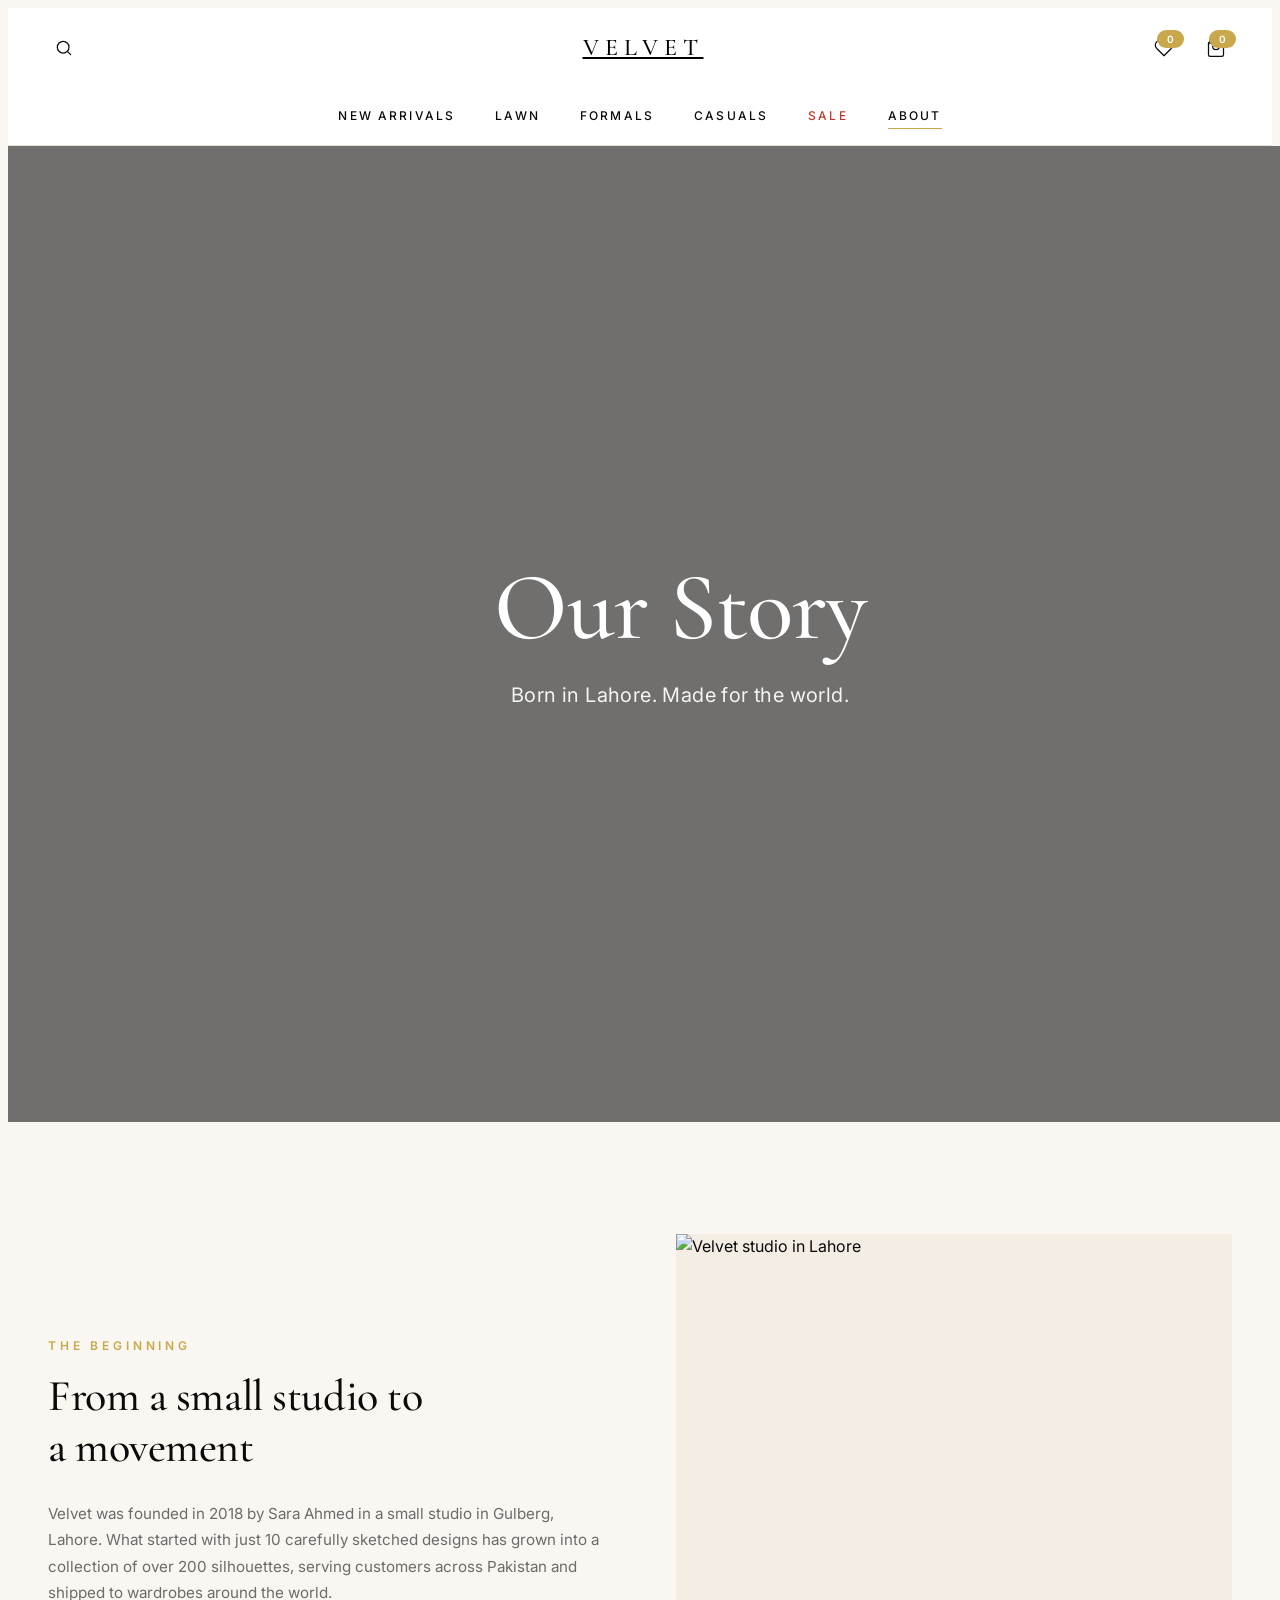
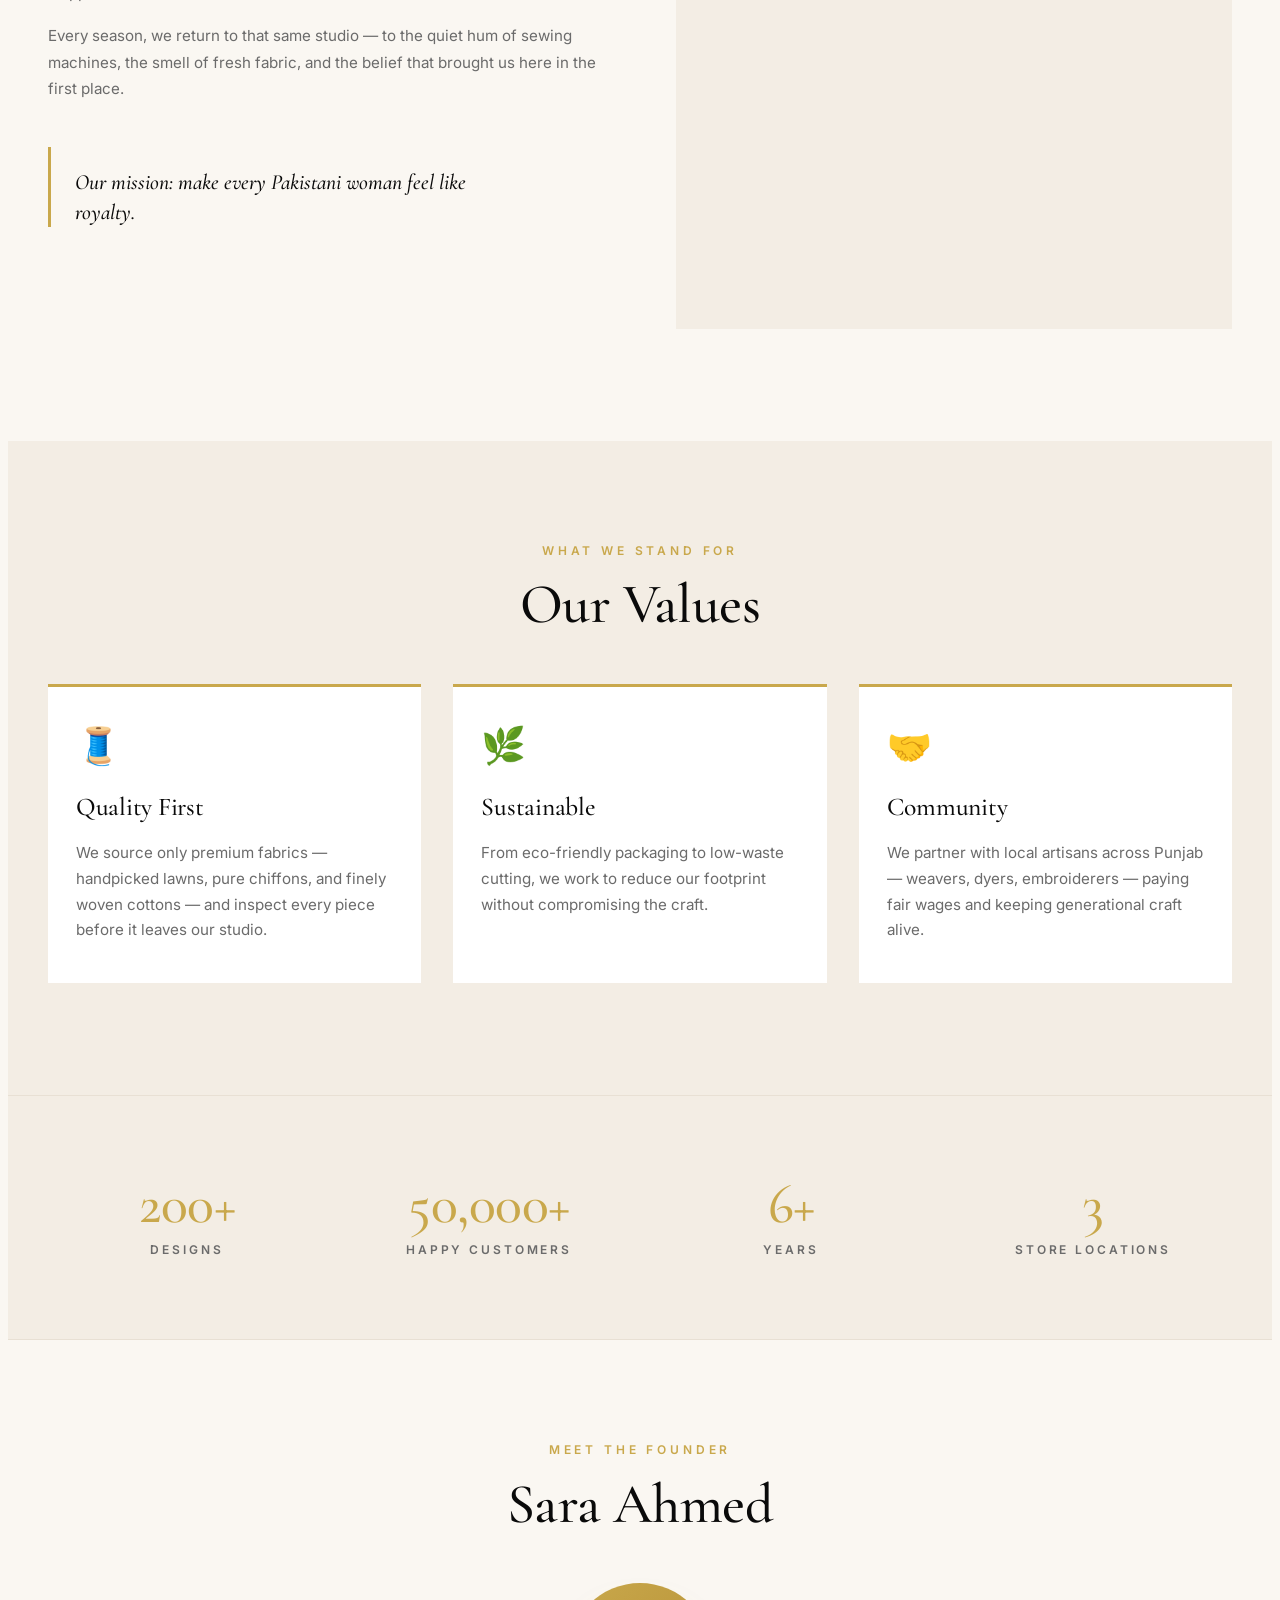
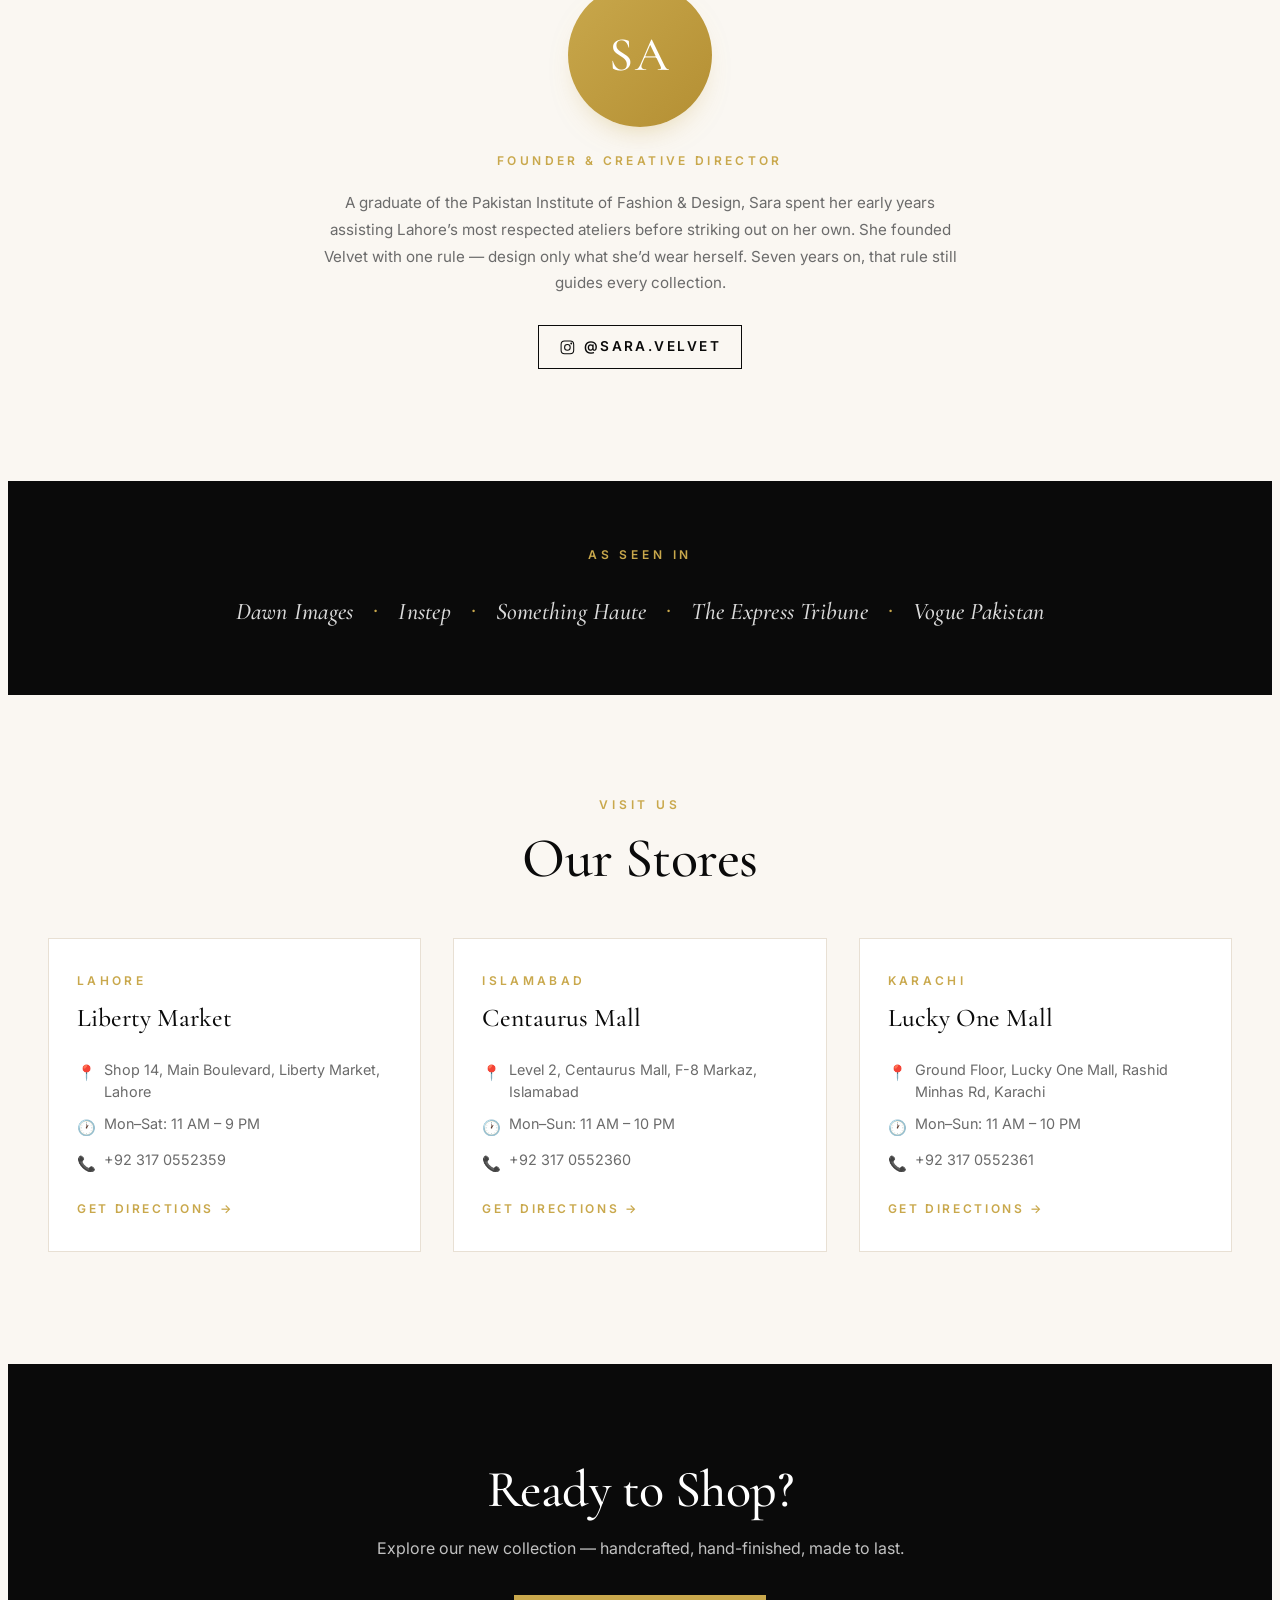
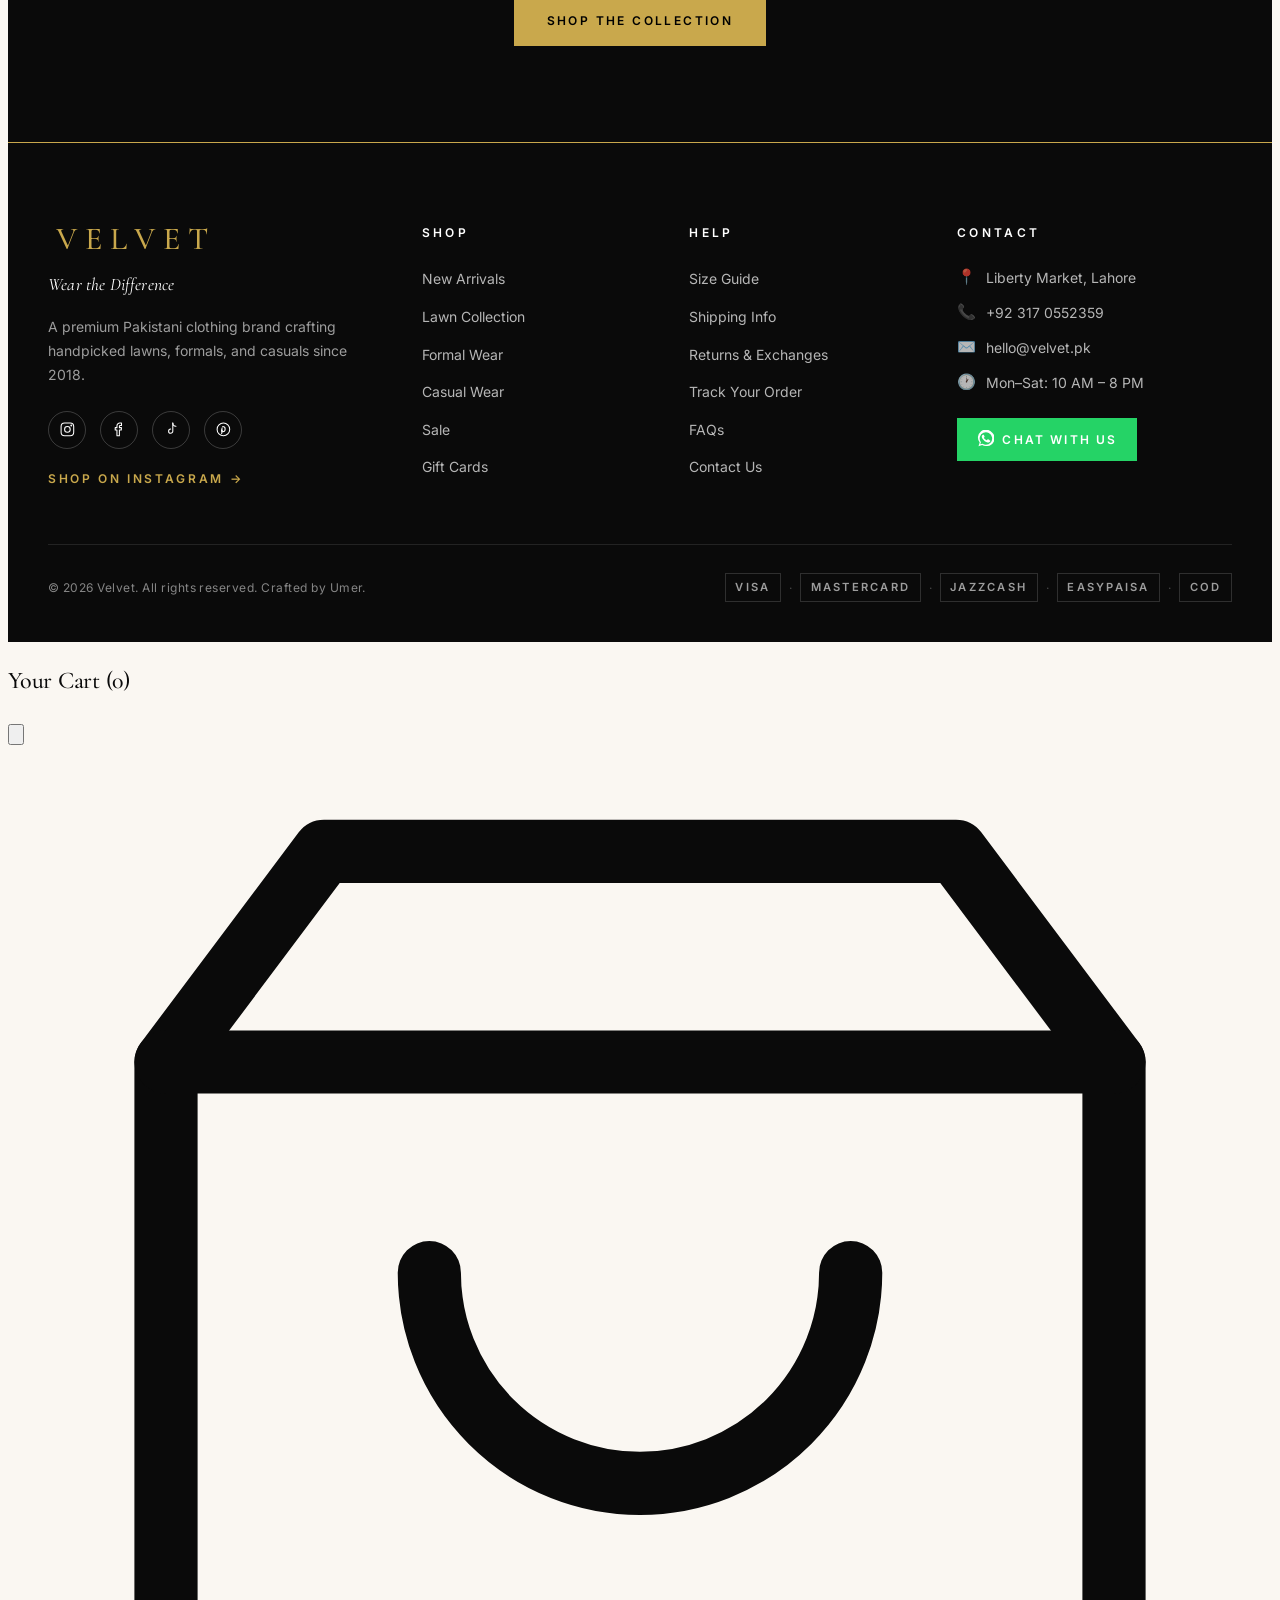
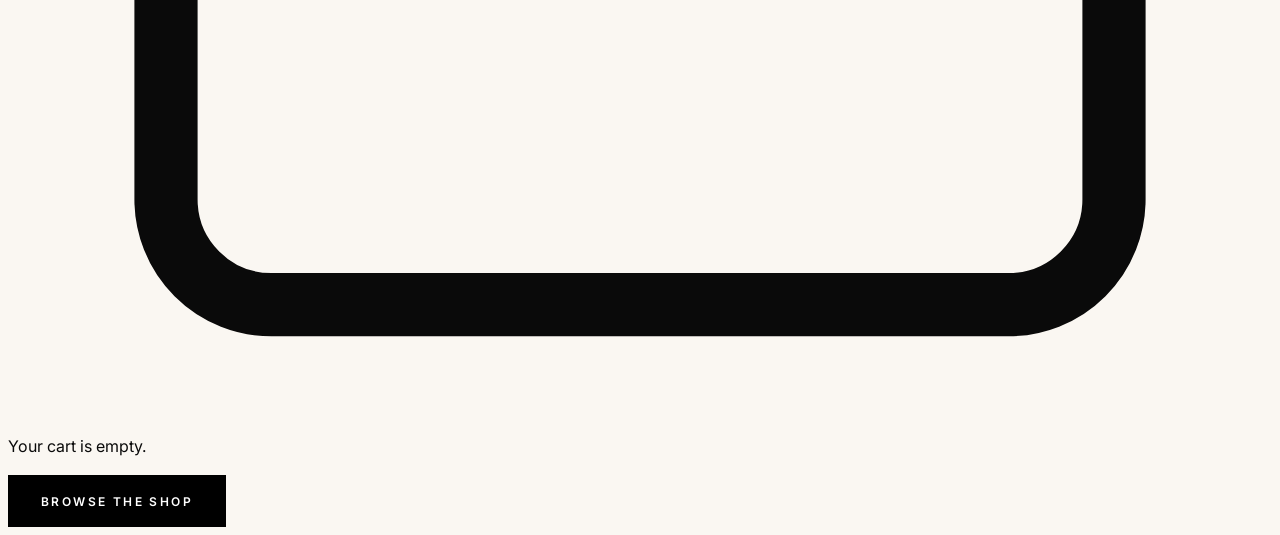
==== about.html @ dfe19021 "initial: Velvet clothing brand e-commerce demo" ====
<!DOCTYPE html>
<html lang="en">
<head>
  <meta charset="UTF-8" />
  <meta name="viewport" content="width=device-width, initial-scale=1.0" />

  <title>About | Velvet</title>
  <meta name="description" content="The story behind Velvet — handcrafted luxury Pakistani clothing made with intention." />

  <link rel="canonical" href="https://velvet-demo.vercel.app/about.html" />

  <meta property="og:type" content="website" />
  <meta property="og:title" content="About | Velvet" />
  <meta property="og:description" content="The story behind Velvet — handcrafted luxury Pakistani clothing made with intention. Founded in Lahore, 2018." />
  <meta property="og:url" content="https://velvet-demo.vercel.app/about.html" />
  <meta property="og:image" content="https://images.unsplash.com/photo-1558769132-cb1aea458c5e?auto=format&fit=crop&w=1200&q=80" />

  <meta name="twitter:card" content="summary_large_image" />
  <meta name="twitter:title" content="About | Velvet" />
  <meta name="twitter:description" content="The story behind Velvet — handcrafted luxury Pakistani clothing." />
  <meta name="twitter:image" content="https://images.unsplash.com/photo-1558769132-cb1aea458c5e?auto=format&fit=crop&w=1200&q=80" />

  <script src="https://cdn.tailwindcss.com"></script>

  <link rel="preconnect" href="https://fonts.googleapis.com" />
  <link rel="preconnect" href="https://fonts.gstatic.com" crossorigin />
  <link href="https://fonts.googleapis.com/css2?family=Cormorant+Garamond:wght@400;500;600;700&family=Inter:wght@400;500;600&display=swap" rel="stylesheet" />

  <link rel="stylesheet" href="styles.css" />
</head>
<body>

  <header class="velvet-header">
    <div class="velvet-header__top">
      <div class="velvet-header__left">
        <button type="button" class="velvet-icon-btn" aria-label="Search">
          <svg xmlns="http://www.w3.org/2000/svg" viewBox="0 0 24 24" fill="none" stroke="currentColor" stroke-width="1.5" stroke-linecap="round" stroke-linejoin="round"><circle cx="11" cy="11" r="7"></circle><line x1="20" y1="20" x2="16.65" y2="16.65"></line></svg>
        </button>
      </div>

      <a href="index.html" class="velvet-logo" aria-label="Velvet — Home">VELVET</a>

      <div class="velvet-header__right">
        <button type="button" class="velvet-icon-btn" aria-label="Wishlist">
          <svg xmlns="http://www.w3.org/2000/svg" viewBox="0 0 24 24" fill="none" stroke="currentColor" stroke-width="1.5" stroke-linecap="round" stroke-linejoin="round"><path d="M20.84 4.61a5.5 5.5 0 0 0-7.78 0L12 5.67l-1.06-1.06a5.5 5.5 0 0 0-7.78 7.78l1.06 1.06L12 21.23l7.78-7.78 1.06-1.06a5.5 5.5 0 0 0 0-7.78z"></path></svg>
        </button>
        <button type="button" class="velvet-icon-btn" aria-label="Cart">
          <svg xmlns="http://www.w3.org/2000/svg" viewBox="0 0 24 24" fill="none" stroke="currentColor" stroke-width="1.5" stroke-linecap="round" stroke-linejoin="round"><path d="M6 2 3 6v14a2 2 0 0 0 2 2h14a2 2 0 0 0 2-2V6l-3-4z"></path><line x1="3" y1="6" x2="21" y2="6"></line><path d="M16 10a4 4 0 0 1-8 0"></path></svg>
          <span class="velvet-cart-badge" data-cart-count>0</span>
        </button>
        <button type="button" class="velvet-icon-btn velvet-hamburger" aria-label="Open menu" aria-expanded="false" data-menu-open>
          <svg xmlns="http://www.w3.org/2000/svg" viewBox="0 0 24 24" fill="none" stroke="currentColor" stroke-width="1.5" stroke-linecap="round" stroke-linejoin="round"><line x1="3" y1="7" x2="21" y2="7"></line><line x1="3" y1="17" x2="21" y2="17"></line></svg>
        </button>
      </div>
    </div>

    <nav class="velvet-nav" aria-label="Primary">
      <a href="shop.html" class="velvet-nav__link">New Arrivals</a>
      <a href="shop.html" class="velvet-nav__link">Lawn</a>
      <a href="shop.html" class="velvet-nav__link">Formals</a>
      <a href="shop.html" class="velvet-nav__link">Casuals</a>
      <a href="shop.html" class="velvet-nav__link velvet-nav__link--sale">Sale</a>
      <a href="about.html" class="velvet-nav__link is-active">About</a>
    </nav>

    <div class="velvet-mobile-menu" data-mobile-menu aria-hidden="true">
      <div class="velvet-mobile-menu__header">
        <span class="velvet-logo">VELVET</span>
        <button type="button" class="velvet-mobile-menu__close" aria-label="Close menu" data-menu-close>
          <svg xmlns="http://www.w3.org/2000/svg" viewBox="0 0 24 24" fill="none" stroke="currentColor" stroke-width="1.5" stroke-linecap="round" stroke-linejoin="round"><line x1="6" y1="6" x2="18" y2="18"></line><line x1="18" y1="6" x2="6" y2="18"></line></svg>
        </button>
      </div>
      <ul class="velvet-mobile-menu__list">
        <li><a href="shop.html" class="velvet-mobile-menu__link">New Arrivals</a></li>
        <li><a href="shop.html" class="velvet-mobile-menu__link">Lawn</a></li>
        <li><a href="shop.html" class="velvet-mobile-menu__link">Formals</a></li>
        <li><a href="shop.html" class="velvet-mobile-menu__link">Casuals</a></li>
        <li><a href="shop.html" class="velvet-mobile-menu__link velvet-mobile-menu__link--sale">Sale</a></li>
        <li><a href="about.html" class="velvet-mobile-menu__link is-active">About</a></li>
      </ul>
    </div>
  </header>

  <main>

    <section id="about-hero" class="velvet-about-hero">
      <div class="velvet-about-hero__overlay"></div>
      <div class="velvet-about-hero__content">
        <h1 class="velvet-about-hero__heading">Our Story</h1>
        <p class="velvet-about-hero__subtext">Born in Lahore. Made for the world.</p>
      </div>
    </section>

    <section id="about-beginning" class="velvet-about-beginning">
      <div class="velvet-about-beginning__inner">
        <div class="velvet-about-beginning__text">
          <span class="velvet-section__label">The Beginning</span>
          <h2 class="velvet-about-beginning__heading">From a small studio to a movement</h2>
          <p class="velvet-about-beginning__paragraph">
            Velvet was founded in 2018 by Sara Ahmed in a small studio in Gulberg, Lahore. What started with just 10 carefully sketched designs has grown into a collection of over 200 silhouettes, serving customers across Pakistan and shipped to wardrobes around the world.
          </p>
          <p class="velvet-about-beginning__paragraph">
            Every season, we return to that same studio — to the quiet hum of sewing machines, the smell of fresh fabric, and the belief that brought us here in the first place.
          </p>
          <blockquote class="velvet-about-beginning__quote">
            <span class="velvet-about-beginning__quote-mark" aria-hidden="true">&ldquo;</span>
            Our mission: make every Pakistani woman feel like royalty.
          </blockquote>
        </div>
        <div class="velvet-about-beginning__image-wrap">
          <img src="https://images.unsplash.com/photo-1558769132-cb1aea458c5e?auto=format&fit=crop&w=900&q=80" alt="Velvet studio in Lahore" class="velvet-about-beginning__image" loading="lazy" />
        </div>
      </div>
    </section>

    <section id="about-values" class="velvet-about-values">
      <div class="velvet-section__head">
        <span class="velvet-section__label">What We Stand For</span>
        <h2 class="velvet-section__heading">Our Values</h2>
      </div>

      <div class="velvet-about-values__grid">
        <article class="velvet-value-card">
          <span class="velvet-value-card__icon" aria-hidden="true">🧵</span>
          <h3 class="velvet-value-card__title">Quality First</h3>
          <p class="velvet-value-card__text">
            We source only premium fabrics — handpicked lawns, pure chiffons, and finely woven cottons — and inspect every piece before it leaves our studio.
          </p>
        </article>

        <article class="velvet-value-card">
          <span class="velvet-value-card__icon" aria-hidden="true">🌿</span>
          <h3 class="velvet-value-card__title">Sustainable</h3>
          <p class="velvet-value-card__text">
            From eco-friendly packaging to low-waste cutting, we work to reduce our footprint without compromising the craft.
          </p>
        </article>

        <article class="velvet-value-card">
          <span class="velvet-value-card__icon" aria-hidden="true">🤝</span>
          <h3 class="velvet-value-card__title">Community</h3>
          <p class="velvet-value-card__text">
            We partner with local artisans across Punjab — weavers, dyers, embroiderers — paying fair wages and keeping generational craft alive.
          </p>
        </article>
      </div>
    </section>

    <section id="about-numbers" class="velvet-about-numbers">
      <div class="velvet-about-numbers__inner">
        <div class="velvet-stat">
          <span class="velvet-stat__value">200+</span>
          <span class="velvet-stat__label">Designs</span>
        </div>
        <div class="velvet-stat">
          <span class="velvet-stat__value">50,000+</span>
          <span class="velvet-stat__label">Happy Customers</span>
        </div>
        <div class="velvet-stat">
          <span class="velvet-stat__value">6+</span>
          <span class="velvet-stat__label">Years</span>
        </div>
        <div class="velvet-stat">
          <span class="velvet-stat__value">3</span>
          <span class="velvet-stat__label">Store Locations</span>
        </div>
      </div>
    </section>

    <section id="about-founder" class="velvet-about-founder">
      <div class="velvet-section__head">
        <span class="velvet-section__label">Meet the Founder</span>
        <h2 class="velvet-section__heading">Sara Ahmed</h2>
      </div>

      <div class="velvet-founder">
        <div class="velvet-founder__avatar" aria-hidden="true">
          <span class="velvet-founder__initials">SA</span>
        </div>
        <p class="velvet-founder__role">Founder &amp; Creative Director</p>
        <p class="velvet-founder__bio">
          A graduate of the Pakistan Institute of Fashion &amp; Design, Sara spent her early years assisting Lahore&rsquo;s most respected ateliers before striking out on her own. She founded Velvet with one rule — design only what she&rsquo;d wear herself. Seven years on, that rule still guides every collection.
        </p>
        <a href="https://instagram.com/sara.velvet" target="_blank" rel="noopener noreferrer" class="velvet-founder__handle">
          <svg xmlns="http://www.w3.org/2000/svg" viewBox="0 0 24 24" fill="none" stroke="currentColor" stroke-width="1.5" stroke-linecap="round" stroke-linejoin="round" aria-hidden="true"><rect x="3" y="3" width="18" height="18" rx="5"></rect><circle cx="12" cy="12" r="4"></circle><circle cx="17.5" cy="6.5" r="0.6" fill="currentColor"></circle></svg>
          @sara.velvet
        </a>
      </div>
    </section>

    <section id="about-press" class="velvet-about-press">
      <div class="velvet-about-press__inner">
        <p class="velvet-about-press__label">As Seen In</p>
        <ul class="velvet-about-press__list">
          <li class="velvet-about-press__item">Dawn Images</li>
          <li class="velvet-about-press__sep" aria-hidden="true">·</li>
          <li class="velvet-about-press__item">Instep</li>
          <li class="velvet-about-press__sep" aria-hidden="true">·</li>
          <li class="velvet-about-press__item">Something Haute</li>
          <li class="velvet-about-press__sep" aria-hidden="true">·</li>
          <li class="velvet-about-press__item">The Express Tribune</li>
          <li class="velvet-about-press__sep" aria-hidden="true">·</li>
          <li class="velvet-about-press__item">Vogue Pakistan</li>
        </ul>
      </div>
    </section>

    <section id="about-stores" class="velvet-about-stores">
      <div class="velvet-section__head">
        <span class="velvet-section__label">Visit Us</span>
        <h2 class="velvet-section__heading">Our Stores</h2>
      </div>

      <div class="velvet-about-stores__grid">
        <article class="velvet-store-card">
          <h3 class="velvet-store-card__city">Lahore</h3>
          <p class="velvet-store-card__name">Liberty Market</p>
          <ul class="velvet-store-card__details">
            <li><span class="velvet-store-card__icon" aria-hidden="true">📍</span> Shop 14, Main Boulevard, Liberty Market, Lahore</li>
            <li><span class="velvet-store-card__icon" aria-hidden="true">🕐</span> Mon–Sat: 11 AM – 9 PM</li>
            <li><span class="velvet-store-card__icon" aria-hidden="true">📞</span> +92 317 0552359</li>
          </ul>
          <a href="https://maps.google.com/?q=Liberty+Market+Lahore" target="_blank" rel="noopener noreferrer" class="velvet-store-card__map">Get Directions &rarr;</a>
        </article>

        <article class="velvet-store-card">
          <h3 class="velvet-store-card__city">Islamabad</h3>
          <p class="velvet-store-card__name">Centaurus Mall</p>
          <ul class="velvet-store-card__details">
            <li><span class="velvet-store-card__icon" aria-hidden="true">📍</span> Level 2, Centaurus Mall, F-8 Markaz, Islamabad</li>
            <li><span class="velvet-store-card__icon" aria-hidden="true">🕐</span> Mon–Sun: 11 AM – 10 PM</li>
            <li><span class="velvet-store-card__icon" aria-hidden="true">📞</span> +92 317 0552360</li>
          </ul>
          <a href="https://maps.google.com/?q=Centaurus+Mall+Islamabad" target="_blank" rel="noopener noreferrer" class="velvet-store-card__map">Get Directions &rarr;</a>
        </article>

        <article class="velvet-store-card">
          <h3 class="velvet-store-card__city">Karachi</h3>
          <p class="velvet-store-card__name">Lucky One Mall</p>
          <ul class="velvet-store-card__details">
            <li><span class="velvet-store-card__icon" aria-hidden="true">📍</span> Ground Floor, Lucky One Mall, Rashid Minhas Rd, Karachi</li>
            <li><span class="velvet-store-card__icon" aria-hidden="true">🕐</span> Mon–Sun: 11 AM – 10 PM</li>
            <li><span class="velvet-store-card__icon" aria-hidden="true">📞</span> +92 317 0552361</li>
          </ul>
          <a href="https://maps.google.com/?q=Lucky+One+Mall+Karachi" target="_blank" rel="noopener noreferrer" class="velvet-store-card__map">Get Directions &rarr;</a>
        </article>
      </div>
    </section>

    <section id="about-cta" class="velvet-about-cta">
      <div class="velvet-about-cta__inner">
        <h2 class="velvet-about-cta__heading">Ready to Shop?</h2>
        <p class="velvet-about-cta__text">Explore our new collection — handcrafted, hand-finished, made to last.</p>
        <a href="shop.html" class="velvet-btn velvet-btn--gold">Shop the Collection</a>
      </div>
    </section>

  </main>

  <footer class="velvet-footer">
    <div class="velvet-footer__inner">
      <div class="velvet-footer__grid">
        <div class="velvet-footer__col velvet-footer__col--brand">
          <a href="index.html" class="velvet-footer__logo" aria-label="Velvet — Home">VELVET</a>
          <p class="velvet-footer__tagline">Wear the Difference</p>
          <p class="velvet-footer__about">
            A premium Pakistani clothing brand crafting handpicked lawns, formals, and casuals since 2018.
          </p>

          <ul class="velvet-footer__social" aria-label="Social links">
            <li>
              <a href="https://instagram.com" target="_blank" rel="noopener noreferrer" aria-label="Instagram" class="velvet-footer__social-link">
                <svg xmlns="http://www.w3.org/2000/svg" viewBox="0 0 24 24" fill="none" stroke="currentColor" stroke-width="1.5" stroke-linecap="round" stroke-linejoin="round"><rect x="3" y="3" width="18" height="18" rx="5"></rect><circle cx="12" cy="12" r="4"></circle><circle cx="17.5" cy="6.5" r="0.6" fill="currentColor"></circle></svg>
              </a>
            </li>
            <li>
              <a href="https://facebook.com" target="_blank" rel="noopener noreferrer" aria-label="Facebook" class="velvet-footer__social-link">
                <svg xmlns="http://www.w3.org/2000/svg" viewBox="0 0 24 24" fill="none" stroke="currentColor" stroke-width="1.5" stroke-linecap="round" stroke-linejoin="round"><path d="M15 3h-2.5A4 4 0 0 0 8.5 7v2.5H6V13h2.5v8H12v-8h2.7L15 9.5h-3V7.5a1 1 0 0 1 1-1H15z"></path></svg>
              </a>
            </li>
            <li>
              <a href="https://tiktok.com" target="_blank" rel="noopener noreferrer" aria-label="TikTok" class="velvet-footer__social-link">
                <svg xmlns="http://www.w3.org/2000/svg" viewBox="0 0 24 24" fill="none" stroke="currentColor" stroke-width="1.5" stroke-linecap="round" stroke-linejoin="round"><path d="M14 3v11.5a3 3 0 1 1-3-3"></path><path d="M14 3a4.5 4.5 0 0 0 4.5 4.5"></path></svg>
              </a>
            </li>
            <li>
              <a href="https://pinterest.com" target="_blank" rel="noopener noreferrer" aria-label="Pinterest" class="velvet-footer__social-link">
                <svg xmlns="http://www.w3.org/2000/svg" viewBox="0 0 24 24" fill="none" stroke="currentColor" stroke-width="1.5" stroke-linecap="round" stroke-linejoin="round"><circle cx="12" cy="12" r="9"></circle><path d="M11 8c2 0 3.5 1.4 3.5 3.3 0 2.2-1.5 4-3.4 4-1 0-1.8-.6-1.8-1.4 0-.4.1-.8.3-1.7l.6-2.4"></path><path d="m10.5 13-1 5"></path></svg>
              </a>
            </li>
          </ul>

          <a href="https://instagram.com" target="_blank" rel="noopener noreferrer" class="velvet-footer__shop-insta">Shop on Instagram &rarr;</a>
        </div>

        <div class="velvet-footer__col">
          <h3 class="velvet-footer__title">Shop</h3>
          <ul class="velvet-footer__list">
            <li><a href="shop.html" class="velvet-footer__link">New Arrivals</a></li>
            <li><a href="shop.html" class="velvet-footer__link">Lawn Collection</a></li>
            <li><a href="shop.html" class="velvet-footer__link">Formal Wear</a></li>
            <li><a href="shop.html" class="velvet-footer__link">Casual Wear</a></li>
            <li><a href="shop.html" class="velvet-footer__link">Sale</a></li>
            <li><a href="shop.html" class="velvet-footer__link">Gift Cards</a></li>
          </ul>
        </div>

        <div class="velvet-footer__col">
          <h3 class="velvet-footer__title">Help</h3>
          <ul class="velvet-footer__list">
            <li><a href="contact.html" class="velvet-footer__link">Size Guide</a></li>
            <li><a href="contact.html" class="velvet-footer__link">Shipping Info</a></li>
            <li><a href="contact.html" class="velvet-footer__link">Returns &amp; Exchanges</a></li>
            <li><a href="contact.html" class="velvet-footer__link">Track Your Order</a></li>
            <li><a href="contact.html" class="velvet-footer__link">FAQs</a></li>
            <li><a href="contact.html" class="velvet-footer__link">Contact Us</a></li>
          </ul>
        </div>

        <div class="velvet-footer__col">
          <h3 class="velvet-footer__title">Contact</h3>
          <ul class="velvet-footer__list velvet-footer__list--contact">
            <li><span class="velvet-footer__icon" aria-hidden="true">📍</span> Liberty Market, Lahore</li>
            <li><span class="velvet-footer__icon" aria-hidden="true">📞</span> <a href="tel:+923170552359" class="velvet-footer__link">+92 317 0552359</a></li>
            <li><span class="velvet-footer__icon" aria-hidden="true">✉️</span> <a href="mailto:hello@velvet.pk" class="velvet-footer__link">hello@velvet.pk</a></li>
            <li><span class="velvet-footer__icon" aria-hidden="true">🕐</span> Mon–Sat: 10 AM – 8 PM</li>
          </ul>
          <a href="https://wa.me/923170552359" target="_blank" rel="noopener noreferrer" class="velvet-footer__whatsapp">
            <svg xmlns="http://www.w3.org/2000/svg" viewBox="0 0 24 24" fill="currentColor" aria-hidden="true"><path d="M20.5 3.5A10.5 10.5 0 0 0 3.7 17.1L2 22l5-1.6a10.5 10.5 0 0 0 5 1.3 10.5 10.5 0 0 0 8.5-18.2zM12 20a8.5 8.5 0 0 1-4.3-1.2l-.3-.2-3 1 1-2.9-.2-.3A8.5 8.5 0 1 1 12 20zm4.8-6.4c-.3-.1-1.6-.8-1.8-.9-.3-.1-.4-.1-.6.1l-.8 1c-.2.2-.3.3-.6.1a7 7 0 0 1-2-1.3 7.7 7.7 0 0 1-1.5-1.8c-.1-.3 0-.4.1-.5l.4-.5c.1-.1.2-.3.3-.4.1-.2 0-.3 0-.4l-.9-2.1c-.2-.5-.4-.4-.6-.4h-.5a1 1 0 0 0-.8.3 3 3 0 0 0-1 2.3c0 1.3 1 2.6 1.1 2.8.2.2 2 3.2 5 4.5a17 17 0 0 0 1.7.6c.7.2 1.3.2 1.8.1.6-.1 1.6-.7 1.9-1.3.2-.7.2-1.2.2-1.3-.1-.2-.3-.2-.6-.3z"></path></svg>
            Chat with us
          </a>
        </div>
      </div>

      <div class="velvet-footer__bottom">
        <p class="velvet-footer__copy">© 2026 Velvet. All rights reserved. Crafted by Umer.</p>
        <p class="velvet-footer__payments">
          <span class="velvet-footer__payment">Visa</span>
          <span class="velvet-footer__payment-sep">·</span>
          <span class="velvet-footer__payment">Mastercard</span>
          <span class="velvet-footer__payment-sep">·</span>
          <span class="velvet-footer__payment">JazzCash</span>
          <span class="velvet-footer__payment-sep">·</span>
          <span class="velvet-footer__payment">EasyPaisa</span>
          <span class="velvet-footer__payment-sep">·</span>
          <span class="velvet-footer__payment">COD</span>
        </p>
      </div>
    </div>
  </footer>

  <script src="script.js"></script>
</body>
</html>
---- styles.css ----
:root {
  --bg-primary: #faf7f2;
  --bg-secondary: #f3ede4;
  --bg-dark: #0a0a0a;
  --accent-gold: #c9a84c;
  --accent-dark: #1a1a1a;
  --text-primary: #0a0a0a;
  --text-secondary: #6b6b6b;
  --text-light: #ffffff;
  --border: #e8e0d4;
}

* {
  -webkit-font-smoothing: antialiased;
  -moz-osx-font-smoothing: grayscale;
}

html {
  scroll-behavior: smooth;
}

body {
  font-family: 'Inter', sans-serif;
  background-color: var(--bg-primary);
  color: var(--text-primary);
  font-weight: 400;
  line-height: 1.6;
}

h1, h2, h3, h4, h5, h6 {
  font-family: 'Cormorant Garamond', serif;
  font-weight: 500;
  letter-spacing: -0.01em;
  color: var(--text-primary);
}

/* ============================================
   NAVBAR
   ============================================ */

.velvet-header {
  position: sticky;
  top: 0;
  z-index: 50;
  background-color: #ffffff;
  border-bottom: 1px solid var(--border);
}

.velvet-header__top {
  display: grid;
  grid-template-columns: 1fr auto 1fr;
  align-items: center;
  padding: 1.25rem 1.5rem;
}

@media (min-width: 768px) {
  .velvet-header__top {
    padding: 1.5rem 2.5rem;
  }
}

.velvet-header__left {
  display: flex;
  align-items: center;
  justify-content: flex-start;
}

.velvet-header__right {
  display: flex;
  align-items: center;
  justify-content: flex-end;
  gap: 1.25rem;
}

.velvet-logo {
  font-family: 'Cormorant Garamond', serif;
  font-weight: 500;
  font-size: 1.5rem;
  line-height: 1;
  letter-spacing: 0.25em;
  color: #000;
  text-align: center;
  padding-left: 0.25em; /* visual balance for letter-spacing */
}

.velvet-icon-btn {
  display: inline-flex;
  align-items: center;
  justify-content: center;
  width: 2rem;
  height: 2rem;
  color: #0a0a0a;
  background: transparent;
  border: none;
  cursor: pointer;
  position: relative;
  transition: color 0.25s ease;
}

.velvet-icon-btn:hover {
  color: var(--accent-gold);
}

.velvet-icon-btn svg {
  width: 1.25rem;
  height: 1.25rem;
}

.velvet-cart-badge {
  position: absolute;
  top: -2px;
  right: -4px;
  min-width: 1.1rem;
  height: 1.1rem;
  padding: 0 0.3rem;
  background-color: var(--accent-gold);
  color: #fff;
  font-family: 'Inter', sans-serif;
  font-size: 0.625rem;
  font-weight: 600;
  border-radius: 999px;
  display: inline-flex;
  align-items: center;
  justify-content: center;
  line-height: 1;
}

.velvet-hamburger {
  display: none;
}

@media (max-width: 767px) {
  .velvet-hamburger {
    display: inline-flex;
  }
}

/* Bottom navigation */
.velvet-nav {
  display: none;
  align-items: center;
  justify-content: center;
  gap: 2.5rem;
  padding: 0.875rem 1.5rem 1rem;
}

@media (min-width: 768px) {
  .velvet-nav {
    display: flex;
  }
}

.velvet-nav__link {
  position: relative;
  font-family: 'Inter', sans-serif;
  font-size: 0.75rem;
  font-weight: 500;
  letter-spacing: 0.18em;
  text-transform: uppercase;
  color: #0a0a0a;
  padding: 0.25rem 0;
  text-decoration: none;
  transition: color 0.25s ease;
}

.velvet-nav__link::after {
  content: '';
  position: absolute;
  left: 0;
  bottom: 0;
  width: 0;
  height: 1px;
  background-color: var(--accent-gold);
  transition: width 0.3s ease;
}

.velvet-nav__link:hover::after,
.velvet-nav__link.is-active::after {
  width: 100%;
}

.velvet-nav__link--sale {
  color: #c0392b;
}

.velvet-nav__link--sale:hover {
  color: #c0392b;
}

/* Mobile full-screen overlay menu */
.velvet-mobile-menu {
  position: fixed;
  inset: 0;
  background-color: #ffffff;
  z-index: 100;
  display: flex;
  flex-direction: column;
  opacity: 0;
  pointer-events: none;
  transition: opacity 0.3s ease;
}

.velvet-mobile-menu.is-open {
  opacity: 1;
  pointer-events: auto;
}

.velvet-mobile-menu__header {
  display: flex;
  align-items: center;
  justify-content: space-between;
  padding: 1.25rem 1.5rem;
  border-bottom: 1px solid var(--border);
}

.velvet-mobile-menu__close {
  background: transparent;
  border: none;
  cursor: pointer;
  color: #0a0a0a;
  padding: 0.25rem;
}

.velvet-mobile-menu__close svg {
  width: 1.5rem;
  height: 1.5rem;
}

.velvet-mobile-menu__list {
  flex: 1;
  display: flex;
  flex-direction: column;
  align-items: center;
  justify-content: center;
  gap: 1.75rem;
  padding: 2rem 1.5rem;
}

.velvet-mobile-menu__link {
  font-family: 'Cormorant Garamond', serif;
  font-weight: 500;
  font-size: 1.75rem;
  letter-spacing: 0.08em;
  color: #0a0a0a;
  text-decoration: none;
  position: relative;
  transition: color 0.25s ease;
}

.velvet-mobile-menu__link::after {
  content: '';
  position: absolute;
  left: 50%;
  transform: translateX(-50%);
  bottom: -4px;
  width: 0;
  height: 1px;
  background-color: var(--accent-gold);
  transition: width 0.3s ease;
}

.velvet-mobile-menu__link:hover::after,
.velvet-mobile-menu__link.is-active::after {
  width: 100%;
}

.velvet-mobile-menu__link--sale {
  color: #c0392b;
}

body.menu-open {
  overflow: hidden;
}

/* ============================================
   HERO
   ============================================ */

.velvet-hero {
  position: relative;
  width: 100%;
  height: 100vh;
  min-height: 600px;
  background-image: url('https://images.unsplash.com/photo-1558618666-fcd25c85cd64?auto=format&fit=crop&w=1920&q=80');
  background-size: cover;
  background-position: center;
  background-repeat: no-repeat;
  overflow: hidden;
}

.velvet-hero__overlay {
  position: absolute;
  inset: 0;
  background-color: rgba(0, 0, 0, 0.25);
  pointer-events: none;
}

.velvet-hero__content {
  position: absolute;
  left: 0;
  bottom: 0;
  padding: 2rem 1.5rem 3rem;
  max-width: 720px;
  color: var(--text-light);
  display: flex;
  flex-direction: column;
  align-items: flex-start;
}

@media (min-width: 768px) {
  .velvet-hero__content {
    padding: 3rem 3.5rem 4.5rem;
  }
}

@media (min-width: 1280px) {
  .velvet-hero__content {
    padding: 3rem 5rem 5.5rem;
    max-width: 820px;
  }
}

.velvet-hero__label,
.velvet-hero__heading,
.velvet-hero__subtext,
.velvet-hero__actions {
  opacity: 0;
  transform: translateY(20px);
  animation: velvet-fade-up 0.9s ease forwards;
}

.velvet-hero__label {
  font-family: 'Inter', sans-serif;
  font-size: 0.75rem;
  font-weight: 600;
  letter-spacing: 0.32em;
  text-transform: uppercase;
  color: var(--accent-gold);
  margin-bottom: 1.25rem;
  animation-delay: 0.1s;
}

.velvet-hero__heading {
  font-family: 'Cormorant Garamond', serif;
  font-weight: 500;
  font-size: clamp(2.75rem, 7vw, 5.25rem);
  line-height: 1.05;
  letter-spacing: -0.01em;
  color: var(--text-light);
  margin: 0 0 1.25rem;
  animation-delay: 0.25s;
}

@media (min-width: 1024px) {
  .velvet-hero__heading {
    font-size: 4.5rem;
  }
}

@media (min-width: 1280px) {
  .velvet-hero__heading {
    font-size: 5.25rem;
  }
}

.velvet-hero__subtext {
  font-family: 'Inter', sans-serif;
  font-size: 1rem;
  font-weight: 400;
  color: rgba(255, 255, 255, 0.9);
  margin: 0 0 2rem;
  letter-spacing: 0.02em;
  animation-delay: 0.4s;
}

@media (min-width: 768px) {
  .velvet-hero__subtext {
    font-size: 1.125rem;
  }
}

.velvet-hero__actions {
  display: flex;
  flex-wrap: wrap;
  gap: 0.875rem;
  animation-delay: 0.55s;
}

.velvet-btn {
  display: inline-flex;
  align-items: center;
  justify-content: center;
  padding: 0.95rem 2rem;
  font-family: 'Inter', sans-serif;
  font-size: 0.75rem;
  font-weight: 600;
  letter-spacing: 0.2em;
  text-transform: uppercase;
  text-decoration: none;
  border: 1px solid transparent;
  cursor: pointer;
  transition: background-color 0.25s ease, color 0.25s ease, border-color 0.25s ease, transform 0.25s ease;
}

.velvet-btn--primary {
  background-color: #000;
  color: #fff;
  border-color: #000;
}

.velvet-btn--primary:hover {
  background-color: var(--accent-gold);
  border-color: var(--accent-gold);
  color: #000;
}

.velvet-btn--outline {
  background-color: #fff;
  color: #000;
  border-color: #fff;
}

.velvet-btn--outline:hover {
  background-color: transparent;
  color: #fff;
  border-color: #fff;
}

@keyframes velvet-fade-up {
  to {
    opacity: 1;
    transform: translateY(0);
  }
}

@media (prefers-reduced-motion: reduce) {
  .velvet-hero__label,
  .velvet-hero__heading,
  .velvet-hero__subtext,
  .velvet-hero__actions {
    opacity: 1;
    transform: none;
    animation: none;
  }
}

/* ============================================
   MARQUEE
   ============================================ */

.velvet-marquee {
  width: 100%;
  background-color: #000;
  overflow: hidden;
  padding: 0.875rem 0;
}

.velvet-marquee__track {
  display: flex;
  width: max-content;
  animation: velvet-marquee-scroll 35s linear infinite;
}

.velvet-marquee__item {
  display: inline-block;
  flex-shrink: 0;
  padding-right: 2rem;
  font-family: 'Inter', sans-serif;
  font-size: 0.8125rem;
  font-weight: 500;
  letter-spacing: 0.22em;
  text-transform: uppercase;
  color: var(--accent-gold);
  white-space: nowrap;
}

@keyframes velvet-marquee-scroll {
  from { transform: translateX(0); }
  to { transform: translateX(-50%); }
}

@media (prefers-reduced-motion: reduce) {
  .velvet-marquee__track {
    animation: none;
  }
}

/* ============================================
   SECTION HEADINGS (shared)
   ============================================ */

.velvet-section__head {
  text-align: center;
  margin: 0 auto 3rem;
  padding: 0 1.5rem;
}

.velvet-section__label {
  display: inline-block;
  font-family: 'Inter', sans-serif;
  font-size: 0.75rem;
  font-weight: 600;
  letter-spacing: 0.32em;
  text-transform: uppercase;
  color: var(--accent-gold);
  margin-bottom: 0.875rem;
}

.velvet-section__heading {
  font-family: 'Cormorant Garamond', serif;
  font-weight: 500;
  font-size: clamp(2.25rem, 5vw, 3.5rem);
  line-height: 1.1;
  letter-spacing: -0.01em;
  color: var(--text-primary);
  margin: 0;
}

/* ============================================
   COLLECTIONS GRID
   ============================================ */

.velvet-collections {
  padding: 5rem 1.5rem;
  background-color: var(--bg-primary);
}

@media (min-width: 768px) {
  .velvet-collections {
    padding: 6rem 2.5rem;
  }
}

.velvet-collections__grid {
  display: grid;
  grid-template-columns: 1fr;
  gap: 1.5rem;
  max-width: 1440px;
  margin: 0 auto;
}

@media (min-width: 640px) {
  .velvet-collections__grid {
    grid-template-columns: repeat(2, 1fr);
  }
}

@media (min-width: 1024px) {
  .velvet-collections__grid {
    grid-template-columns: repeat(4, 1fr);
    gap: 2rem;
  }
}

.velvet-collection-card {
  text-decoration: none;
  color: inherit;
  display: block;
}

.velvet-collection-card__image-wrap {
  position: relative;
  width: 100%;
  aspect-ratio: 1 / 1;
  overflow: hidden;
  background-color: var(--bg-secondary);
}

.velvet-collection-card__image {
  width: 100%;
  height: 100%;
  object-fit: cover;
  display: block;
  transition: transform 0.7s ease;
}

.velvet-collection-card:hover .velvet-collection-card__image,
.velvet-collection-card:focus-visible .velvet-collection-card__image {
  transform: scale(1.06);
}

.velvet-collection-card__overlay {
  position: absolute;
  inset: 0;
  background-color: rgba(0, 0, 0, 0.45);
  display: flex;
  flex-direction: column;
  align-items: center;
  justify-content: center;
  text-align: center;
  padding: 1.5rem;
  opacity: 0;
  transition: opacity 0.35s ease;
}

.velvet-collection-card:hover .velvet-collection-card__overlay,
.velvet-collection-card:focus-visible .velvet-collection-card__overlay {
  opacity: 1;
}

.velvet-collection-card__overlay-name {
  font-family: 'Cormorant Garamond', serif;
  font-weight: 500;
  font-size: 1.5rem;
  color: #fff;
  margin-bottom: 0.625rem;
  letter-spacing: 0.01em;
}

.velvet-collection-card__overlay-cta {
  font-family: 'Inter', sans-serif;
  font-size: 0.75rem;
  font-weight: 600;
  letter-spacing: 0.22em;
  text-transform: uppercase;
  color: var(--accent-gold);
}

.velvet-collection-card__title {
  font-family: 'Cormorant Garamond', serif;
  font-weight: 500;
  font-size: 1.375rem;
  letter-spacing: 0.01em;
  text-align: center;
  margin: 1.125rem 0 0;
  color: var(--text-primary);
}

/* ============================================
   NEW ARRIVALS
   ============================================ */

.velvet-arrivals {
  padding: 4rem 1.5rem 6rem;
  background-color: var(--bg-primary);
}

@media (min-width: 768px) {
  .velvet-arrivals {
    padding: 5rem 2.5rem 7rem;
  }
}

.velvet-filter-tabs {
  display: flex;
  flex-wrap: wrap;
  justify-content: center;
  gap: 0.5rem 1.75rem;
  margin: 0 auto 3rem;
  padding: 0 1rem;
  max-width: 1100px;
}

.velvet-filter-tab {
  position: relative;
  background: transparent;
  border: none;
  font-family: 'Inter', sans-serif;
  font-size: 0.75rem;
  font-weight: 500;
  letter-spacing: 0.22em;
  text-transform: uppercase;
  color: var(--text-secondary);
  padding: 0.5rem 0.25rem;
  cursor: pointer;
  transition: color 0.25s ease;
}

.velvet-filter-tab::after {
  content: '';
  position: absolute;
  left: 0;
  right: 0;
  bottom: 0;
  height: 1px;
  background-color: var(--accent-gold);
  transform: scaleX(0);
  transform-origin: center;
  transition: transform 0.3s ease;
}

.velvet-filter-tab:hover,
.velvet-filter-tab.is-active {
  color: var(--text-primary);
}

.velvet-filter-tab.is-active::after {
  transform: scaleX(1);
}

.velvet-product-grid {
  display: grid;
  grid-template-columns: 1fr;
  gap: 1.75rem 1.25rem;
  max-width: 1440px;
  margin: 0 auto;
}

@media (min-width: 640px) {
  .velvet-product-grid {
    grid-template-columns: repeat(2, 1fr);
  }
}

@media (min-width: 1024px) {
  .velvet-product-grid {
    grid-template-columns: repeat(4, 1fr);
    gap: 2.5rem 1.75rem;
  }
}

/* Filter fade animation */
.velvet-product-card {
  background-color: #fff;
  transition: opacity 0.35s ease, transform 0.35s ease;
}

.velvet-product-card.is-hidden {
  display: none;
}

.velvet-product-card.is-filtering {
  opacity: 0;
  transform: translateY(8px);
}

.velvet-product-card__link {
  text-decoration: none;
  color: inherit;
  display: block;
}

.velvet-product-card__image-wrap {
  position: relative;
  width: 100%;
  aspect-ratio: 4 / 5;
  overflow: hidden;
  background-color: var(--bg-secondary);
}

.velvet-product-card__image {
  width: 100%;
  height: 100%;
  object-fit: cover;
  display: block;
  transition: transform 0.6s ease;
}

.velvet-product-card:hover .velvet-product-card__image {
  transform: scale(1.04);
}

.velvet-product-card__badges {
  position: absolute;
  top: 0.875rem;
  left: 0.875rem;
  display: flex;
  flex-direction: column;
  gap: 0.375rem;
  z-index: 2;
}

.velvet-badge {
  display: inline-block;
  padding: 0.3rem 0.625rem;
  font-family: 'Inter', sans-serif;
  font-size: 0.625rem;
  font-weight: 600;
  letter-spacing: 0.18em;
  text-transform: uppercase;
  line-height: 1;
}

.velvet-badge--new {
  background-color: #000;
  color: #fff;
}

.velvet-badge--low {
  background-color: #fff;
  color: #c0392b;
  border: 1px solid #c0392b;
}

.velvet-badge--sale {
  background-color: var(--accent-gold);
  color: #000;
}

.velvet-wishlist-btn {
  position: absolute;
  top: 0.75rem;
  right: 0.75rem;
  width: 2.25rem;
  height: 2.25rem;
  display: inline-flex;
  align-items: center;
  justify-content: center;
  background-color: rgba(255, 255, 255, 0.92);
  color: #0a0a0a;
  border: none;
  border-radius: 999px;
  cursor: pointer;
  z-index: 2;
  transition: color 0.25s ease, background-color 0.25s ease, transform 0.25s ease;
}

.velvet-wishlist-btn svg {
  width: 1.1rem;
  height: 1.1rem;
  transition: fill 0.25s ease;
}

.velvet-wishlist-btn:hover {
  color: var(--accent-gold);
  transform: scale(1.06);
}

.velvet-wishlist-btn.is-active {
  color: var(--accent-gold);
}

.velvet-wishlist-btn.is-active svg {
  fill: var(--accent-gold);
}

.velvet-quickview-btn {
  position: absolute;
  left: 50%;
  top: 50%;
  transform: translate(-50%, -50%);
  background-color: #fff;
  color: #0a0a0a;
  border: none;
  padding: 0.75rem 1.5rem;
  font-family: 'Inter', sans-serif;
  font-size: 0.7rem;
  font-weight: 600;
  letter-spacing: 0.22em;
  text-transform: uppercase;
  cursor: pointer;
  opacity: 0;
  transition: opacity 0.3s ease, background-color 0.25s ease, color 0.25s ease;
  z-index: 2;
}

.velvet-product-card:hover .velvet-quickview-btn {
  opacity: 1;
}

.velvet-quickview-btn:hover {
  background-color: #000;
  color: #fff;
}

.velvet-addcart-btn {
  position: absolute;
  left: 0;
  right: 0;
  bottom: 0;
  background-color: #000;
  color: #fff;
  border: none;
  padding: 0.95rem 1rem;
  font-family: 'Inter', sans-serif;
  font-size: 0.7rem;
  font-weight: 600;
  letter-spacing: 0.22em;
  text-transform: uppercase;
  cursor: pointer;
  transform: translateY(100%);
  transition: transform 0.35s ease, background-color 0.25s ease;
  z-index: 2;
}

.velvet-product-card:hover .velvet-addcart-btn {
  transform: translateY(0);
}

.velvet-addcart-btn:hover {
  background-color: var(--accent-gold);
  color: #000;
}

.velvet-product-card__body {
  padding: 1rem 0.25rem 0;
  text-align: left;
}

.velvet-product-card__category {
  display: block;
  font-family: 'Inter', sans-serif;
  font-size: 0.6875rem;
  font-weight: 600;
  letter-spacing: 0.2em;
  text-transform: uppercase;
  color: var(--accent-gold);
  margin-bottom: 0.5rem;
}

.velvet-product-card__name {
  font-family: 'Cormorant Garamond', serif;
  font-weight: 500;
  font-size: 1.25rem;
  line-height: 1.25;
  margin: 0 0 0.5rem;
}

.velvet-product-card__name a {
  color: var(--text-primary);
  text-decoration: none;
  transition: color 0.25s ease;
}

.velvet-product-card__name a:hover {
  color: var(--accent-gold);
}

.velvet-product-card__pricing {
  display: flex;
  align-items: baseline;
  gap: 0.625rem;
}

.velvet-product-card__price {
  font-family: 'Inter', sans-serif;
  font-size: 0.95rem;
  font-weight: 700;
  color: var(--text-primary);
}

.velvet-product-card__price--original {
  font-family: 'Inter', sans-serif;
  font-size: 0.8125rem;
  font-weight: 400;
  color: var(--text-secondary);
  text-decoration: line-through;
}

/* ============================================
   BRAND STORY STRIP
   ============================================ */

.velvet-story {
  display: grid;
  grid-template-columns: 1fr;
  align-items: stretch;
}

@media (min-width: 900px) {
  .velvet-story {
    grid-template-columns: 1fr 1fr;
    min-height: 600px;
  }
}

.velvet-story__text {
  background-color: var(--bg-secondary);
  padding: 4rem 1.75rem;
  display: flex;
  flex-direction: column;
  justify-content: center;
  align-items: flex-start;
  text-align: left;
}

@media (min-width: 768px) {
  .velvet-story__text {
    padding: 5rem 3rem;
  }
}

@media (min-width: 1280px) {
  .velvet-story__text {
    padding: 6rem 5rem 6rem 6rem;
  }
}

.velvet-story__text .velvet-section__label {
  margin-bottom: 1rem;
}

.velvet-story__heading {
  font-family: 'Cormorant Garamond', serif;
  font-weight: 500;
  font-size: clamp(2rem, 4.2vw, 3rem);
  line-height: 1.15;
  letter-spacing: -0.01em;
  color: var(--text-primary);
  max-width: 14ch;
  margin: 0 0 1.75rem;
}

.velvet-story__paragraph {
  font-family: 'Inter', sans-serif;
  font-size: 0.95rem;
  line-height: 1.75;
  color: var(--text-secondary);
  margin: 0 0 1rem;
  max-width: 56ch;
}

.velvet-story__paragraph:last-of-type {
  margin-bottom: 2rem;
}

.velvet-btn--gold-outline {
  background-color: transparent;
  color: var(--accent-gold);
  border-color: var(--accent-gold);
}

.velvet-btn--gold-outline:hover {
  background-color: var(--accent-gold);
  color: #fff;
}

.velvet-story__image-wrap {
  position: relative;
  width: 100%;
  min-height: 360px;
  overflow: hidden;
  background-color: var(--bg-secondary);
}

@media (min-width: 900px) {
  .velvet-story__image-wrap {
    min-height: 100%;
  }
}

.velvet-story__image {
  position: absolute;
  inset: 0;
  width: 100%;
  height: 100%;
  object-fit: cover;
  display: block;
}

/* ============================================
   REVIEWS
   ============================================ */

.velvet-reviews {
  background-color: var(--bg-secondary);
  padding: 5rem 1.5rem 6rem;
}

@media (min-width: 768px) {
  .velvet-reviews {
    padding: 6rem 2.5rem 7rem;
  }
}

.velvet-reviews__grid {
  display: grid;
  grid-template-columns: 1fr;
  gap: 1.5rem;
  max-width: 1200px;
  margin: 0 auto;
}

@media (min-width: 768px) {
  .velvet-reviews__grid {
    grid-template-columns: repeat(3, 1fr);
    gap: 2rem;
  }
}

.velvet-review-card {
  background-color: #fff;
  padding: 2.25rem 1.75rem 2rem;
  border-top: 3px solid var(--accent-gold);
  display: flex;
  flex-direction: column;
  transition: transform 0.3s ease, box-shadow 0.3s ease;
}

.velvet-review-card:hover {
  transform: translateY(-4px);
  box-shadow: 0 18px 40px -24px rgba(0, 0, 0, 0.18);
}

.velvet-review-card__stars {
  color: var(--accent-gold);
  font-size: 1.05rem;
  letter-spacing: 0.18em;
  margin-bottom: 1.25rem;
}

.velvet-review-card__quote {
  font-family: 'Cormorant Garamond', serif;
  font-style: italic;
  font-weight: 500;
  font-size: 1.25rem;
  line-height: 1.55;
  color: var(--text-primary);
  margin: 0 0 1.75rem;
  flex: 1;
}

.velvet-review-card__meta {
  display: flex;
  flex-direction: column;
  gap: 0.2rem;
  padding-top: 1rem;
  border-top: 1px solid var(--border);
}

.velvet-review-card__name {
  font-family: 'Inter', sans-serif;
  font-size: 0.875rem;
  font-weight: 600;
  color: var(--text-primary);
  letter-spacing: 0.02em;
}

.velvet-review-card__city {
  font-family: 'Inter', sans-serif;
  font-size: 0.75rem;
  font-weight: 500;
  letter-spacing: 0.18em;
  text-transform: uppercase;
  color: var(--accent-gold);
}

/* ============================================
   NEWSLETTER
   ============================================ */

.velvet-visually-hidden {
  position: absolute;
  width: 1px;
  height: 1px;
  padding: 0;
  margin: -1px;
  overflow: hidden;
  clip: rect(0, 0, 0, 0);
  white-space: nowrap;
  border: 0;
}

.velvet-newsletter {
  background-color: var(--bg-dark);
  color: var(--text-light);
  padding: 5rem 1.5rem 4.5rem;
}

@media (min-width: 768px) {
  .velvet-newsletter {
    padding: 6rem 2.5rem 5.5rem;
  }
}

.velvet-newsletter__inner {
  max-width: 720px;
  margin: 0 auto;
  text-align: center;
}

.velvet-newsletter__heading {
  font-family: 'Cormorant Garamond', serif;
  font-weight: 500;
  font-size: clamp(2rem, 4.5vw, 3rem);
  line-height: 1.15;
  letter-spacing: -0.01em;
  color: var(--text-light);
  margin: 0 0 1rem;
}

.velvet-newsletter__subtext {
  font-family: 'Inter', sans-serif;
  font-size: 1rem;
  line-height: 1.7;
  color: rgba(255, 255, 255, 0.7);
  margin: 0 auto 2.25rem;
  max-width: 52ch;
}

.velvet-newsletter__form {
  display: flex;
  flex-direction: column;
  gap: 0.75rem;
  max-width: 520px;
  margin: 0 auto 1rem;
}

@media (min-width: 640px) {
  .velvet-newsletter__form {
    flex-direction: row;
    gap: 0;
  }
}

.velvet-newsletter__input {
  flex: 1;
  background-color: transparent;
  border: 1px solid rgba(255, 255, 255, 0.25);
  color: #fff;
  font-family: 'Inter', sans-serif;
  font-size: 0.875rem;
  padding: 0.95rem 1.1rem;
  letter-spacing: 0.02em;
  transition: border-color 0.25s ease;
}

.velvet-newsletter__input::placeholder {
  color: rgba(255, 255, 255, 0.45);
}

.velvet-newsletter__input:focus {
  outline: none;
  border-color: var(--accent-gold);
}

.velvet-newsletter__submit {
  background-color: var(--accent-gold);
  color: #000;
  border: 1px solid var(--accent-gold);
  font-family: 'Inter', sans-serif;
  font-size: 0.75rem;
  font-weight: 600;
  letter-spacing: 0.22em;
  text-transform: uppercase;
  padding: 0.95rem 2rem;
  cursor: pointer;
  transition: background-color 0.25s ease, color 0.25s ease, border-color 0.25s ease;
}

.velvet-newsletter__submit:hover {
  background-color: transparent;
  color: var(--accent-gold);
}

.velvet-newsletter__form.is-submitted {
  display: none;
}

.velvet-newsletter__success {
  font-family: 'Cormorant Garamond', serif;
  font-style: italic;
  font-size: 1.25rem;
  color: var(--accent-gold);
  margin: 0 auto 1rem;
  max-width: 480px;
  opacity: 0;
  transform: translateY(8px);
  transition: opacity 0.45s ease, transform 0.45s ease;
}

.velvet-newsletter__success.is-visible {
  opacity: 1;
  transform: translateY(0);
}

.velvet-newsletter__privacy {
  font-family: 'Inter', sans-serif;
  font-size: 0.75rem;
  letter-spacing: 0.04em;
  color: rgba(255, 255, 255, 0.5);
  margin: 0 0 3rem;
}

.velvet-newsletter__perks {
  list-style: none;
  padding: 0;
  margin: 0;
  display: flex;
  flex-wrap: wrap;
  justify-content: center;
  gap: 0.75rem 2rem;
  padding-top: 2rem;
  border-top: 1px solid rgba(255, 255, 255, 0.1);
}

.velvet-newsletter__perk {
  display: inline-flex;
  align-items: center;
  gap: 0.5rem;
  font-family: 'Inter', sans-serif;
  font-size: 0.75rem;
  font-weight: 500;
  letter-spacing: 0.18em;
  text-transform: uppercase;
  color: rgba(255, 255, 255, 0.8);
}

.velvet-newsletter__perk-icon {
  font-size: 1rem;
}

/* ============================================
   FOOTER
   ============================================ */

.velvet-footer {
  position: relative;
  background-color: #0a0a0a;
  color: rgba(255, 255, 255, 0.7);
  padding: 4rem 1.5rem 1.5rem;
  border-top: 1px solid var(--accent-gold);
}

@media (min-width: 768px) {
  .velvet-footer {
    padding: 5rem 2.5rem 2rem;
  }
}

.velvet-footer__inner {
  max-width: 1440px;
  margin: 0 auto;
}

.velvet-footer__grid {
  display: grid;
  grid-template-columns: 1fr;
  gap: 3rem;
  padding-bottom: 3.5rem;
  border-bottom: 1px solid rgba(255, 255, 255, 0.1);
}

@media (min-width: 640px) {
  .velvet-footer__grid {
    grid-template-columns: repeat(2, 1fr);
    gap: 3rem 2.5rem;
  }
}

@media (min-width: 1024px) {
  .velvet-footer__grid {
    grid-template-columns: 1.5fr 1fr 1fr 1.3fr;
    gap: 3.5rem;
  }
}

.velvet-footer__col {
  display: flex;
  flex-direction: column;
}

.velvet-footer__col--brand {
  max-width: 360px;
}

.velvet-footer__logo {
  font-family: 'Cormorant Garamond', serif;
  font-weight: 500;
  font-size: 2rem;
  letter-spacing: 0.25em;
  color: var(--accent-gold);
  text-decoration: none;
  line-height: 1;
  margin-bottom: 1rem;
  padding-left: 0.25em;
}

.velvet-footer__tagline {
  font-family: 'Cormorant Garamond', serif;
  font-style: italic;
  font-size: 1.1rem;
  color: #fff;
  margin: 0 0 1rem;
  letter-spacing: 0.01em;
}

.velvet-footer__about {
  font-family: 'Inter', sans-serif;
  font-size: 0.875rem;
  line-height: 1.7;
  color: rgba(255, 255, 255, 0.6);
  margin: 0 0 1.5rem;
}

.velvet-footer__social {
  list-style: none;
  padding: 0;
  margin: 0 0 1.25rem;
  display: flex;
  align-items: center;
  gap: 0.875rem;
}

.velvet-footer__social-link {
  display: inline-flex;
  align-items: center;
  justify-content: center;
  width: 2.25rem;
  height: 2.25rem;
  color: #fff;
  border: 1px solid rgba(255, 255, 255, 0.2);
  border-radius: 999px;
  transition: color 0.25s ease, border-color 0.25s ease, transform 0.25s ease;
}

.velvet-footer__social-link:hover {
  color: var(--accent-gold);
  border-color: var(--accent-gold);
  transform: translateY(-2px);
}

.velvet-footer__social-link svg {
  width: 1.05rem;
  height: 1.05rem;
}

.velvet-footer__shop-insta {
  display: inline-flex;
  align-items: center;
  font-family: 'Inter', sans-serif;
  font-size: 0.75rem;
  font-weight: 600;
  letter-spacing: 0.22em;
  text-transform: uppercase;
  color: var(--accent-gold);
  text-decoration: none;
  transition: color 0.25s ease, letter-spacing 0.25s ease;
}

.velvet-footer__shop-insta:hover {
  color: #fff;
}

.velvet-footer__title {
  font-family: 'Inter', sans-serif;
  font-weight: 600;
  font-size: 0.75rem;
  letter-spacing: 0.28em;
  text-transform: uppercase;
  color: #fff;
  margin: 0 0 1.5rem;
}

.velvet-footer__list {
  list-style: none;
  padding: 0;
  margin: 0;
  display: flex;
  flex-direction: column;
  gap: 0.75rem;
}

.velvet-footer__list--contact li {
  display: flex;
  align-items: center;
  gap: 0.625rem;
  font-family: 'Inter', sans-serif;
  font-size: 0.875rem;
  color: rgba(255, 255, 255, 0.7);
  line-height: 1.5;
}

.velvet-footer__icon {
  font-size: 0.95rem;
  flex-shrink: 0;
}

.velvet-footer__link {
  font-family: 'Inter', sans-serif;
  font-size: 0.875rem;
  color: rgba(255, 255, 255, 0.7);
  text-decoration: none;
  transition: color 0.25s ease;
}

.velvet-footer__link:hover {
  color: var(--accent-gold);
}

.velvet-footer__whatsapp {
  display: inline-flex;
  align-items: center;
  justify-content: center;
  gap: 0.5rem;
  margin-top: 1.5rem;
  padding: 0.75rem 1.25rem;
  background-color: #25d366;
  color: #fff;
  font-family: 'Inter', sans-serif;
  font-size: 0.75rem;
  font-weight: 600;
  letter-spacing: 0.18em;
  text-transform: uppercase;
  text-decoration: none;
  align-self: flex-start;
  transition: background-color 0.25s ease, transform 0.25s ease;
}

.velvet-footer__whatsapp:hover {
  background-color: #1da851;
  transform: translateY(-2px);
}

.velvet-footer__whatsapp svg {
  width: 1.1rem;
  height: 1.1rem;
}

.velvet-footer__bottom {
  display: flex;
  flex-direction: column;
  gap: 1rem;
  padding: 1.75rem 0 0.5rem;
  align-items: center;
  text-align: center;
}

@media (min-width: 768px) {
  .velvet-footer__bottom {
    flex-direction: row;
    justify-content: space-between;
    text-align: left;
  }
}

.velvet-footer__copy {
  margin: 0;
  font-family: 'Inter', sans-serif;
  font-size: 0.75rem;
  letter-spacing: 0.04em;
  color: rgba(255, 255, 255, 0.5);
}

.velvet-footer__payments {
  margin: 0;
  display: flex;
  flex-wrap: wrap;
  justify-content: center;
  align-items: center;
  gap: 0.5rem;
}

.velvet-footer__payment {
  font-family: 'Inter', sans-serif;
  font-size: 0.7rem;
  font-weight: 600;
  letter-spacing: 0.2em;
  text-transform: uppercase;
  color: rgba(255, 255, 255, 0.6);
  padding: 0.3rem 0.6rem;
  border: 1px solid rgba(255, 255, 255, 0.15);
}

.velvet-footer__payment-sep {
  color: rgba(255, 255, 255, 0.25);
  font-size: 0.75rem;
}

/* ============================================
   SHOP — HERO STRIP
   ============================================ */

.velvet-shop-hero {
  background-color: var(--bg-secondary);
  padding: 3.5rem 1.5rem 3rem;
  text-align: center;
  border-bottom: 1px solid var(--border);
}

@media (min-width: 768px) {
  .velvet-shop-hero {
    padding: 5rem 2.5rem 4rem;
  }
}

.velvet-shop-hero__inner {
  max-width: 800px;
  margin: 0 auto;
}

.velvet-shop-hero__label {
  display: inline-block;
  font-family: 'Inter', sans-serif;
  font-size: 0.75rem;
  font-weight: 600;
  letter-spacing: 0.32em;
  text-transform: uppercase;
  color: var(--accent-gold);
  margin-bottom: 0.875rem;
}

.velvet-shop-hero__heading {
  font-family: 'Cormorant Garamond', serif;
  font-weight: 500;
  font-size: clamp(2.5rem, 6vw, 4.5rem);
  line-height: 1.05;
  letter-spacing: -0.01em;
  color: var(--text-primary);
  margin: 0 0 1.25rem;
}

.velvet-breadcrumb {
  display: inline-flex;
  align-items: center;
  gap: 0.5rem;
  font-family: 'Inter', sans-serif;
  font-size: 0.75rem;
  font-weight: 500;
  letter-spacing: 0.18em;
  text-transform: uppercase;
}

.velvet-breadcrumb__link {
  color: var(--text-secondary);
  text-decoration: none;
  transition: color 0.25s ease;
}

.velvet-breadcrumb__link:hover {
  color: var(--accent-gold);
}

.velvet-breadcrumb__sep {
  color: var(--text-secondary);
}

.velvet-breadcrumb__current {
  color: var(--text-primary);
  font-weight: 600;
}

/* ============================================
   SHOP — FILTER BAR (sticky)
   ============================================ */

.velvet-shop-filterbar {
  position: sticky;
  top: 0;
  z-index: 40;
  background-color: #ffffff;
  border-bottom: 1px solid var(--border);
}

.velvet-shop-filterbar__inner {
  max-width: 1500px;
  margin: 0 auto;
  display: grid;
  grid-template-columns: 1fr;
  gap: 0.75rem;
  padding: 0.875rem 1.25rem;
  align-items: center;
}

@media (min-width: 900px) {
  .velvet-shop-filterbar__inner {
    grid-template-columns: auto 1fr auto;
    gap: 1.5rem;
    padding: 1rem 2rem;
  }
}

.velvet-shop-filterbar__left {
  display: flex;
  align-items: center;
  gap: 1rem;
}

.velvet-shop-count {
  font-family: 'Inter', sans-serif;
  font-size: 0.8125rem;
  font-weight: 500;
  letter-spacing: 0.04em;
  color: var(--text-secondary);
}

.velvet-shop-count [data-shop-count] {
  color: var(--text-primary);
  font-weight: 600;
}

.velvet-shop-mobilefilters {
  display: inline-flex;
  align-items: center;
  gap: 0.5rem;
  padding: 0.55rem 0.95rem;
  background-color: var(--bg-secondary);
  color: var(--text-primary);
  border: 1px solid var(--border);
  font-family: 'Inter', sans-serif;
  font-size: 0.7rem;
  font-weight: 600;
  letter-spacing: 0.18em;
  text-transform: uppercase;
  cursor: pointer;
  transition: background-color 0.25s ease, color 0.25s ease;
}

.velvet-shop-mobilefilters svg {
  width: 1rem;
  height: 1rem;
}

.velvet-shop-mobilefilters:hover {
  background-color: var(--accent-gold);
  color: #000;
  border-color: var(--accent-gold);
}

@media (min-width: 1100px) {
  .velvet-shop-mobilefilters {
    display: none;
  }
}

.velvet-shop-filterbar__center {
  display: flex;
  flex-wrap: wrap;
  justify-content: center;
  align-items: center;
  gap: 0.5rem;
  overflow-x: auto;
}

.velvet-shop-pill {
  background: transparent;
  border: 1px solid var(--border);
  border-radius: 999px;
  padding: 0.5rem 1.05rem;
  font-family: 'Inter', sans-serif;
  font-size: 0.7rem;
  font-weight: 600;
  letter-spacing: 0.16em;
  text-transform: uppercase;
  color: var(--text-secondary);
  cursor: pointer;
  white-space: nowrap;
  transition: background-color 0.25s ease, color 0.25s ease, border-color 0.25s ease;
}

.velvet-shop-pill:hover {
  color: var(--text-primary);
  border-color: var(--text-primary);
}

.velvet-shop-pill.is-active {
  background-color: #000;
  color: #fff;
  border-color: #000;
}

.velvet-shop-filterbar__right {
  display: flex;
  align-items: center;
  justify-content: flex-end;
  gap: 0.75rem;
}

.velvet-shop-sort {
  position: relative;
  display: inline-flex;
  align-items: center;
}

.velvet-shop-sort__select {
  appearance: none;
  -webkit-appearance: none;
  background-color: #ffffff;
  border: 1px solid var(--border);
  font-family: 'Inter', sans-serif;
  font-size: 0.75rem;
  font-weight: 500;
  letter-spacing: 0.08em;
  color: var(--text-primary);
  padding: 0.55rem 2.2rem 0.55rem 0.95rem;
  cursor: pointer;
  transition: border-color 0.25s ease;
}

.velvet-shop-sort__select:focus {
  outline: none;
  border-color: var(--accent-gold);
}

.velvet-shop-sort__caret {
  position: absolute;
  right: 0.65rem;
  top: 50%;
  transform: translateY(-50%);
  width: 1rem;
  height: 1rem;
  color: var(--text-secondary);
  pointer-events: none;
}

.velvet-shop-viewtoggle {
  display: inline-flex;
  border: 1px solid var(--border);
}

.velvet-shop-viewtoggle__btn {
  width: 2.2rem;
  height: 2.2rem;
  display: inline-flex;
  align-items: center;
  justify-content: center;
  background-color: #ffffff;
  border: none;
  color: var(--text-secondary);
  cursor: pointer;
  transition: background-color 0.25s ease, color 0.25s ease;
}

.velvet-shop-viewtoggle__btn + .velvet-shop-viewtoggle__btn {
  border-left: 1px solid var(--border);
}

.velvet-shop-viewtoggle__btn svg {
  width: 1.05rem;
  height: 1.05rem;
}

.velvet-shop-viewtoggle__btn:hover {
  color: var(--text-primary);
}

.velvet-shop-viewtoggle__btn.is-active {
  background-color: #000;
  color: #fff;
}

/* ============================================
   SHOP — LAYOUT
   ============================================ */

.velvet-shop {
  padding: 2.5rem 1.25rem 5rem;
  background-color: var(--bg-primary);
}

@media (min-width: 768px) {
  .velvet-shop {
    padding: 3rem 2rem 6rem;
  }
}

.velvet-shop__layout {
  position: relative;
  max-width: 1500px;
  margin: 0 auto;
  display: grid;
  grid-template-columns: 1fr;
  gap: 2.5rem;
}

@media (min-width: 1100px) {
  .velvet-shop__layout {
    grid-template-columns: 260px 1fr;
    gap: 3rem;
    align-items: start;
  }
}

/* ============================================
   SHOP — SIDEBAR
   ============================================ */

.velvet-shop-sidebar {
  position: fixed;
  top: 0;
  left: 0;
  bottom: 0;
  width: min(340px, 100vw);
  background-color: #ffffff;
  z-index: 110;
  padding: 1.5rem 1.5rem 2rem;
  overflow-y: auto;
  transform: translateX(-100%);
  transition: transform 0.3s ease;
  box-shadow: 0 0 40px rgba(0, 0, 0, 0.12);
}

.velvet-shop-sidebar.is-open {
  transform: translateX(0);
}

.velvet-shop-sidebar__overlay {
  position: fixed;
  inset: 0;
  background-color: rgba(0, 0, 0, 0.45);
  opacity: 0;
  pointer-events: none;
  z-index: 105;
  transition: opacity 0.3s ease;
}

.velvet-shop-sidebar__overlay.is-visible {
  opacity: 1;
  pointer-events: auto;
}

@media (min-width: 1100px) {
  .velvet-shop-sidebar {
    position: sticky;
    top: 5rem;
    left: auto;
    bottom: auto;
    width: auto;
    transform: none;
    box-shadow: none;
    padding: 0;
    background-color: transparent;
    z-index: 1;
    max-height: calc(100vh - 6rem);
  }
  .velvet-shop-sidebar__overlay {
    display: none;
  }
}

.velvet-shop-sidebar__header {
  display: flex;
  align-items: center;
  justify-content: space-between;
  padding-bottom: 1.25rem;
  margin-bottom: 1.25rem;
  border-bottom: 1px solid var(--border);
}

@media (min-width: 1100px) {
  .velvet-shop-sidebar__header {
    padding-bottom: 1rem;
  }
}

.velvet-shop-sidebar__title {
  font-family: 'Cormorant Garamond', serif;
  font-weight: 500;
  font-size: 1.5rem;
  margin: 0;
  color: var(--text-primary);
}

.velvet-shop-sidebar__close {
  background: transparent;
  border: none;
  cursor: pointer;
  color: var(--text-primary);
  padding: 0.25rem;
}

.velvet-shop-sidebar__close svg {
  width: 1.25rem;
  height: 1.25rem;
}

@media (min-width: 1100px) {
  .velvet-shop-sidebar__close {
    display: none;
  }
}

.velvet-shop-sidebar__form {
  display: flex;
  flex-direction: column;
  gap: 1.75rem;
}

.velvet-shop-filter {
  border: none;
  padding: 0;
  margin: 0;
  border-bottom: 1px solid var(--border);
  padding-bottom: 1.5rem;
}

.velvet-shop-filter:last-of-type {
  border-bottom: none;
  padding-bottom: 0.5rem;
}

.velvet-shop-filter__legend {
  font-family: 'Inter', sans-serif;
  font-size: 0.7rem;
  font-weight: 600;
  letter-spacing: 0.24em;
  text-transform: uppercase;
  color: var(--text-primary);
  margin-bottom: 1rem;
  padding: 0;
}

/* Price slider */
.velvet-shop-price__values {
  display: flex;
  justify-content: space-between;
  font-family: 'Inter', sans-serif;
  font-size: 0.8125rem;
  font-weight: 600;
  color: var(--text-primary);
  margin-bottom: 0.875rem;
}

.velvet-shop-price__track {
  position: relative;
  height: 2.2rem;
  margin: 0 0 0.5rem;
}

.velvet-shop-price__track::before {
  content: '';
  position: absolute;
  left: 0;
  right: 0;
  top: 50%;
  height: 3px;
  background-color: var(--border);
  border-radius: 999px;
  transform: translateY(-50%);
}

.velvet-shop-price__fill {
  position: absolute;
  top: 50%;
  height: 3px;
  background-color: var(--accent-gold);
  border-radius: 999px;
  transform: translateY(-50%);
  pointer-events: none;
  z-index: 1;
}

.velvet-shop-price__range {
  position: absolute;
  inset: 0;
  width: 100%;
  height: 100%;
  background: transparent;
  -webkit-appearance: none;
  appearance: none;
  pointer-events: none;
  z-index: 2;
}

.velvet-shop-price__range::-webkit-slider-thumb {
  -webkit-appearance: none;
  appearance: none;
  width: 1.05rem;
  height: 1.05rem;
  border-radius: 999px;
  background-color: #ffffff;
  border: 2px solid var(--accent-gold);
  cursor: pointer;
  pointer-events: auto;
  box-shadow: 0 1px 4px rgba(0, 0, 0, 0.15);
}

.velvet-shop-price__range::-moz-range-thumb {
  width: 1.05rem;
  height: 1.05rem;
  border-radius: 999px;
  background-color: #ffffff;
  border: 2px solid var(--accent-gold);
  cursor: pointer;
  pointer-events: auto;
  box-shadow: 0 1px 4px rgba(0, 0, 0, 0.15);
}

.velvet-shop-price__range::-webkit-slider-runnable-track {
  background: transparent;
  height: 100%;
}

.velvet-shop-price__range::-moz-range-track {
  background: transparent;
  height: 100%;
}

.velvet-shop-price__bounds {
  display: flex;
  justify-content: space-between;
  font-family: 'Inter', sans-serif;
  font-size: 0.7rem;
  color: var(--text-secondary);
  letter-spacing: 0.04em;
}

/* Checklist */
.velvet-shop-checklist {
  list-style: none;
  padding: 0;
  margin: 0;
  display: flex;
  flex-direction: column;
  gap: 0.625rem;
}

.velvet-shop-check {
  display: inline-flex;
  align-items: center;
  gap: 0.625rem;
  font-family: 'Inter', sans-serif;
  font-size: 0.875rem;
  color: var(--text-primary);
  cursor: pointer;
  user-select: none;
}

.velvet-shop-check input[type="checkbox"] {
  appearance: none;
  -webkit-appearance: none;
  width: 1.05rem;
  height: 1.05rem;
  border: 1px solid var(--border);
  background-color: #ffffff;
  cursor: pointer;
  position: relative;
  flex-shrink: 0;
  transition: background-color 0.2s ease, border-color 0.2s ease;
}

.velvet-shop-check input[type="checkbox"]:checked {
  background-color: #000;
  border-color: #000;
}

.velvet-shop-check input[type="checkbox"]:checked::after {
  content: '';
  position: absolute;
  left: 50%;
  top: 45%;
  width: 0.3rem;
  height: 0.55rem;
  border-right: 2px solid #fff;
  border-bottom: 2px solid #fff;
  transform: translate(-50%, -50%) rotate(45deg);
}

.velvet-shop-check:hover input[type="checkbox"] {
  border-color: var(--accent-gold);
}

/* Sizes */
.velvet-shop-sizes {
  display: grid;
  grid-template-columns: repeat(3, 1fr);
  gap: 0.5rem;
}

.velvet-shop-size {
  cursor: pointer;
  position: relative;
}

.velvet-shop-size input {
  position: absolute;
  opacity: 0;
  pointer-events: none;
}

.velvet-shop-size span {
  display: flex;
  align-items: center;
  justify-content: center;
  height: 2.25rem;
  border: 1px solid var(--border);
  background-color: #ffffff;
  font-family: 'Inter', sans-serif;
  font-size: 0.75rem;
  font-weight: 600;
  letter-spacing: 0.12em;
  color: var(--text-primary);
  transition: background-color 0.25s ease, color 0.25s ease, border-color 0.25s ease;
}

.velvet-shop-size:hover span {
  border-color: var(--text-primary);
}

.velvet-shop-size input:checked + span {
  background-color: #000;
  color: #fff;
  border-color: #000;
}

/* Colors */
.velvet-shop-colors {
  display: grid;
  grid-template-columns: repeat(4, 1fr);
  gap: 0.6rem;
}

.velvet-shop-color {
  cursor: pointer;
  position: relative;
  display: flex;
  align-items: center;
  justify-content: center;
}

.velvet-shop-color input {
  position: absolute;
  opacity: 0;
  pointer-events: none;
}

.velvet-shop-color__swatch {
  display: block;
  width: 1.85rem;
  height: 1.85rem;
  border-radius: 999px;
  border: 1px solid transparent;
  box-shadow: 0 0 0 1px var(--border) inset;
  transition: box-shadow 0.25s ease, transform 0.2s ease;
}

.velvet-shop-color:hover .velvet-shop-color__swatch {
  transform: scale(1.06);
}

.velvet-shop-color input:checked + .velvet-shop-color__swatch {
  box-shadow: 0 0 0 2px var(--accent-gold), 0 0 0 4px #ffffff inset;
  transform: scale(1.05);
}

/* Clear button */
.velvet-shop-clear {
  background: transparent;
  border: none;
  font-family: 'Inter', sans-serif;
  font-size: 0.75rem;
  font-weight: 600;
  letter-spacing: 0.2em;
  text-transform: uppercase;
  color: var(--accent-gold);
  cursor: pointer;
  text-align: left;
  padding: 0.5rem 0;
  align-self: flex-start;
  position: relative;
  transition: color 0.25s ease;
}

.velvet-shop-clear::after {
  content: '';
  position: absolute;
  left: 0;
  right: 0;
  bottom: 0.25rem;
  height: 1px;
  background-color: var(--accent-gold);
  transform: scaleX(0.4);
  transform-origin: left;
  transition: transform 0.25s ease;
}

.velvet-shop-clear:hover {
  color: #000;
}

.velvet-shop-clear:hover::after {
  transform: scaleX(1);
  background-color: #000;
}

/* ============================================
   SHOP — GRID
   ============================================ */

.velvet-shop__main {
  min-width: 0;
}

.velvet-shop-grid {
  display: grid;
  grid-template-columns: repeat(2, 1fr);
  gap: 1.75rem 1.25rem;
}

@media (min-width: 768px) {
  .velvet-shop-grid {
    grid-template-columns: repeat(3, 1fr);
    gap: 2rem 1.5rem;
  }
}

@media (min-width: 1280px) {
  .velvet-shop-grid {
    grid-template-columns: repeat(4, 1fr);
    gap: 2.5rem 1.75rem;
  }
}

.velvet-shop-grid .velvet-product-card.is-hidden {
  display: none;
}

.velvet-shop-grid .velvet-product-card.is-filtering {
  opacity: 0;
  transform: translateY(8px);
}

.velvet-badge--made {
  background-color: #fff;
  color: var(--accent-gold);
  border: 1px solid var(--accent-gold);
}

/* List view */
.velvet-shop-grid.is-list-view {
  grid-template-columns: 1fr;
  gap: 1.25rem;
}

.velvet-shop-grid.is-list-view .velvet-product-card {
  display: grid;
  grid-template-columns: 180px 1fr;
  gap: 1.5rem;
  background-color: #ffffff;
  padding: 1rem;
  border: 1px solid var(--border);
  align-items: center;
}

@media (min-width: 640px) {
  .velvet-shop-grid.is-list-view .velvet-product-card {
    grid-template-columns: 220px 1fr;
    gap: 2rem;
    padding: 1.25rem;
  }
}

.velvet-shop-grid.is-list-view .velvet-product-card__link {
  display: block;
}

.velvet-shop-grid.is-list-view .velvet-product-card__image-wrap {
  aspect-ratio: 1 / 1;
}

.velvet-shop-grid.is-list-view .velvet-product-card__body {
  padding: 0;
}

.velvet-shop-grid.is-list-view .velvet-product-card__name {
  font-size: 1.6rem;
  margin-bottom: 0.75rem;
}

.velvet-shop-grid.is-list-view .velvet-product-card__category {
  margin-bottom: 0.75rem;
}

.velvet-shop-grid.is-list-view .velvet-product-card__pricing {
  margin-bottom: 1rem;
}

.velvet-shop-grid.is-list-view .velvet-quickview-btn,
.velvet-shop-grid.is-list-view .velvet-addcart-btn {
  display: none;
}

/* Empty state */
.velvet-shop-empty {
  text-align: center;
  padding: 4rem 1.5rem;
  background-color: #ffffff;
  border: 1px dashed var(--border);
}

.velvet-shop-empty h3 {
  font-family: 'Cormorant Garamond', serif;
  font-size: 1.75rem;
  font-weight: 500;
  margin: 0 0 0.75rem;
  color: var(--text-primary);
}

.velvet-shop-empty p {
  font-family: 'Inter', sans-serif;
  font-size: 0.95rem;
  color: var(--text-secondary);
  margin: 0 0 1.5rem;
}

.velvet-shop-empty__btn {
  background-color: #000;
  color: #fff;
  border: none;
  font-family: 'Inter', sans-serif;
  font-size: 0.75rem;
  font-weight: 600;
  letter-spacing: 0.22em;
  text-transform: uppercase;
  padding: 0.85rem 1.75rem;
  cursor: pointer;
  transition: background-color 0.25s ease, color 0.25s ease;
}

.velvet-shop-empty__btn:hover {
  background-color: var(--accent-gold);
  color: #000;
}

/* ============================================
   SHOP — RECENTLY VIEWED
   ============================================ */

.velvet-recent {
  padding: 4rem 1.5rem 5rem;
  background-color: var(--bg-secondary);
  border-top: 1px solid var(--border);
}

@media (min-width: 768px) {
  .velvet-recent {
    padding: 5rem 2.5rem 6rem;
  }
}

.velvet-recent__grid {
  display: grid;
  grid-template-columns: repeat(2, 1fr);
  gap: 1.5rem 1.25rem;
  max-width: 1440px;
  margin: 0 auto;
}

@media (min-width: 768px) {
  .velvet-recent__grid {
    grid-template-columns: repeat(4, 1fr);
    gap: 2rem 1.75rem;
  }
}

.velvet-recent__empty {
  text-align: center;
  font-family: 'Cormorant Garamond', serif;
  font-style: italic;
  font-size: 1.125rem;
  color: var(--text-secondary);
  max-width: 480px;
  margin: 0 auto;
  padding: 1.5rem 0;
}

/* ============================================
   PRODUCT DETAIL — BREADCRUMB
   ============================================ */

.velvet-pd-crumbs {
  background-color: var(--bg-primary);
  border-bottom: 1px solid var(--border);
}

.velvet-pd-crumbs__inner {
  max-width: 1500px;
  margin: 0 auto;
  padding: 1rem 1.5rem;
  display: flex;
  align-items: center;
  flex-wrap: wrap;
  gap: 0.5rem;
  font-family: 'Inter', sans-serif;
  font-size: 0.72rem;
  font-weight: 500;
  letter-spacing: 0.18em;
  text-transform: uppercase;
}

@media (min-width: 768px) {
  .velvet-pd-crumbs__inner {
    padding: 1.1rem 2.5rem;
  }
}

.velvet-pd-crumbs__link {
  color: var(--text-secondary);
  text-decoration: none;
  transition: color 0.25s ease;
}

.velvet-pd-crumbs__link:hover {
  color: var(--accent-gold);
}

.velvet-pd-crumbs__sep {
  color: var(--text-secondary);
}

.velvet-pd-crumbs__current {
  color: var(--text-primary);
  font-weight: 600;
}

/* ============================================
   PRODUCT DETAIL — LAYOUT
   ============================================ */

.velvet-pd {
  background-color: var(--bg-primary);
  padding: 2.5rem 1.5rem 4rem;
}

@media (min-width: 768px) {
  .velvet-pd {
    padding: 3rem 2.5rem 5rem;
  }
}

.velvet-pd__layout {
  max-width: 1400px;
  margin: 0 auto;
  display: grid;
  grid-template-columns: 1fr;
  gap: 2.5rem;
}

@media (min-width: 960px) {
  .velvet-pd__layout {
    grid-template-columns: 55% 45%;
    gap: 3.5rem;
    align-items: start;
  }
}

@media (min-width: 1280px) {
  .velvet-pd__layout {
    gap: 4.5rem;
  }
}

/* ============================================
   PRODUCT DETAIL — GALLERY
   ============================================ */

.velvet-pd-gallery {
  display: flex;
  flex-direction: column;
  gap: 0.75rem;
}

.velvet-pd-gallery__stage {
  position: relative;
  aspect-ratio: 4 / 5;
  background-color: var(--bg-secondary);
  overflow: hidden;
}

@media (min-width: 768px) {
  .velvet-pd-gallery__stage {
    aspect-ratio: 4 / 5.2;
  }
}

.velvet-pd-gallery__main {
  width: 100%;
  height: 100%;
  object-fit: cover;
  display: block;
  transition: opacity 0.35s ease, transform 0.6s ease;
}

.velvet-pd-gallery__main.is-swapping {
  opacity: 0.2;
}

.velvet-pd-gallery__stage:hover .velvet-pd-gallery__main {
  transform: scale(1.03);
}

.velvet-pd-gallery__actions {
  position: absolute;
  top: 1rem;
  right: 1rem;
  z-index: 4;
  display: flex;
  flex-direction: column;
  align-items: flex-end;
  gap: 0.625rem;
}

.velvet-pd-gallery__heart {
  width: 2.5rem;
  height: 2.5rem;
  display: inline-flex;
  align-items: center;
  justify-content: center;
  background-color: rgba(255, 255, 255, 0.95);
  color: var(--text-primary);
  border: none;
  border-radius: 999px;
  cursor: pointer;
  transition: color 0.25s ease, transform 0.25s ease;
  box-shadow: 0 4px 14px rgba(0, 0, 0, 0.08);
}

.velvet-pd-gallery__heart svg {
  width: 1.2rem;
  height: 1.2rem;
  transition: fill 0.25s ease;
}

.velvet-pd-gallery__heart:hover {
  color: var(--accent-gold);
  transform: scale(1.05);
}

.velvet-pd-gallery__heart.is-active {
  color: var(--accent-gold);
}

.velvet-pd-gallery__heart.is-active svg {
  fill: var(--accent-gold);
}

.velvet-pd-share {
  position: relative;
}

.velvet-pd-share__btn {
  display: inline-flex;
  align-items: center;
  gap: 0.45rem;
  height: 2.5rem;
  padding: 0 0.95rem;
  background-color: rgba(255, 255, 255, 0.95);
  color: var(--text-primary);
  border: none;
  border-radius: 999px;
  font-family: 'Inter', sans-serif;
  font-size: 0.7rem;
  font-weight: 600;
  letter-spacing: 0.22em;
  text-transform: uppercase;
  cursor: pointer;
  box-shadow: 0 4px 14px rgba(0, 0, 0, 0.08);
  transition: color 0.25s ease;
}

.velvet-pd-share__btn svg {
  width: 1rem;
  height: 1rem;
}

.velvet-pd-share__btn:hover {
  color: var(--accent-gold);
}

.velvet-pd-share__menu {
  position: absolute;
  top: calc(100% + 0.5rem);
  right: 0;
  min-width: 11.5rem;
  background-color: #ffffff;
  border: 1px solid var(--border);
  box-shadow: 0 14px 40px -20px rgba(0, 0, 0, 0.25);
  z-index: 5;
  padding: 0.4rem;
  display: flex;
  flex-direction: column;
  gap: 0.15rem;
}

.velvet-pd-share__menu[hidden] {
  display: none;
}

.velvet-pd-share__option {
  display: inline-flex;
  align-items: center;
  gap: 0.7rem;
  padding: 0.65rem 0.85rem;
  font-family: 'Inter', sans-serif;
  font-size: 0.8125rem;
  font-weight: 500;
  color: var(--text-primary);
  background: transparent;
  border: none;
  cursor: pointer;
  text-align: left;
  text-decoration: none;
  transition: background-color 0.2s ease, color 0.2s ease;
}

.velvet-pd-share__option svg {
  width: 1rem;
  height: 1rem;
  color: var(--accent-gold);
  flex-shrink: 0;
}

.velvet-pd-share__option:hover {
  background-color: var(--bg-secondary);
  color: var(--accent-gold);
}

.velvet-pd-gallery__zoom {
  position: absolute;
  left: 1rem;
  bottom: 1rem;
  z-index: 3;
  display: inline-flex;
  align-items: center;
  gap: 0.45rem;
  height: 2.4rem;
  padding: 0 0.95rem;
  background-color: rgba(255, 255, 255, 0.95);
  color: var(--text-primary);
  border: none;
  font-family: 'Inter', sans-serif;
  font-size: 0.7rem;
  font-weight: 600;
  letter-spacing: 0.24em;
  text-transform: uppercase;
  cursor: pointer;
  opacity: 0;
  transform: translateY(6px);
  transition: opacity 0.3s ease, transform 0.3s ease, color 0.25s ease, background-color 0.25s ease;
  box-shadow: 0 6px 18px rgba(0, 0, 0, 0.12);
}

.velvet-pd-gallery__zoom svg {
  width: 0.95rem;
  height: 0.95rem;
}

.velvet-pd-gallery__stage:hover .velvet-pd-gallery__zoom,
.velvet-pd-gallery__stage:focus-within .velvet-pd-gallery__zoom {
  opacity: 1;
  transform: translateY(0);
}

.velvet-pd-gallery__zoom:hover {
  background-color: #000;
  color: #fff;
}

@media (max-width: 767px) {
  .velvet-pd-gallery__zoom {
    opacity: 1;
    transform: none;
  }
}

.velvet-pd-gallery__thumbs {
  display: grid;
  grid-template-columns: repeat(4, 1fr);
  gap: 0.75rem;
}

.velvet-pd-gallery__thumb {
  background: transparent;
  border: 1px solid transparent;
  padding: 0;
  cursor: pointer;
  position: relative;
  aspect-ratio: 1 / 1;
  overflow: hidden;
  transition: border-color 0.25s ease;
}

.velvet-pd-gallery__thumb img {
  width: 100%;
  height: 100%;
  object-fit: cover;
  display: block;
}

.velvet-pd-gallery__thumb:hover {
  border-color: var(--text-primary);
}

.velvet-pd-gallery__thumb.is-active {
  border-color: var(--accent-gold);
}

/* ============================================
   PRODUCT DETAIL — INFO
   ============================================ */

.velvet-pd-info {
  display: flex;
  flex-direction: column;
}

@media (min-width: 960px) {
  .velvet-pd-info {
    position: sticky;
    top: 5.5rem;
    align-self: start;
  }
}

.velvet-pd-info__label {
  display: inline-block;
  font-family: 'Inter', sans-serif;
  font-size: 0.7rem;
  font-weight: 600;
  letter-spacing: 0.3em;
  text-transform: uppercase;
  color: var(--accent-gold);
  margin-bottom: 0.85rem;
}

.velvet-pd-info__title {
  font-family: 'Cormorant Garamond', serif;
  font-weight: 500;
  font-size: clamp(2.1rem, 3.5vw, 2.85rem);
  line-height: 1.05;
  letter-spacing: -0.01em;
  margin: 0 0 1rem;
  color: var(--text-primary);
}

.velvet-pd-info__rating {
  display: flex;
  align-items: center;
  gap: 0.625rem;
  margin-bottom: 1.1rem;
}

.velvet-pd-info__stars {
  color: var(--accent-gold);
  font-size: 1rem;
  letter-spacing: 0.16em;
}

.velvet-pd-info__rating-text {
  font-family: 'Inter', sans-serif;
  font-size: 0.8125rem;
  color: var(--text-secondary);
  letter-spacing: 0.04em;
}

.velvet-pd-info__price-row {
  display: flex;
  align-items: baseline;
  gap: 0.75rem;
  margin-bottom: 0.4rem;
}

.velvet-pd-info__price {
  font-family: 'Inter', sans-serif;
  font-size: 1.6rem;
  font-weight: 700;
  color: var(--text-primary);
  letter-spacing: 0.01em;
}

.velvet-pd-info__stock {
  font-family: 'Inter', sans-serif;
  font-size: 0.78rem;
  font-weight: 600;
  letter-spacing: 0.18em;
  text-transform: uppercase;
  color: var(--accent-gold);
  margin: 0 0 1.5rem;
}

.velvet-pd-info__divider {
  border: 0;
  height: 1px;
  background-color: var(--border);
  margin: 0 0 1.5rem;
}

.velvet-pd-info__group {
  margin-bottom: 1.5rem;
}

.velvet-pd-info__group-label {
  font-family: 'Inter', sans-serif;
  font-size: 0.78rem;
  letter-spacing: 0.16em;
  text-transform: uppercase;
  color: var(--text-secondary);
  margin-bottom: 0.7rem;
  display: flex;
  align-items: center;
  gap: 0.4rem;
}

.velvet-pd-info__group-label--row {
  justify-content: space-between;
}

.velvet-pd-info__group-label-key {
  font-weight: 600;
  color: var(--text-primary);
}

.velvet-pd-info__group-label-value {
  font-weight: 500;
  color: var(--text-secondary);
  letter-spacing: 0.04em;
  text-transform: none;
  font-size: 0.875rem;
}

.velvet-pd-info__sizeguide {
  background: transparent;
  border: none;
  font-family: 'Inter', sans-serif;
  font-size: 0.72rem;
  font-weight: 600;
  letter-spacing: 0.2em;
  text-transform: uppercase;
  color: var(--accent-gold);
  cursor: pointer;
  padding: 0;
  border-bottom: 1px solid var(--accent-gold);
  transition: color 0.25s ease, border-color 0.25s ease;
}

.velvet-pd-info__sizeguide:hover {
  color: var(--text-primary);
  border-color: var(--text-primary);
}

/* Color swatches */
.velvet-pd-info__colors {
  display: flex;
  gap: 0.7rem;
  flex-wrap: wrap;
}

.velvet-pd-color {
  width: 2.4rem;
  height: 2.4rem;
  padding: 0;
  background: transparent;
  border: 2px solid transparent;
  border-radius: 999px;
  cursor: pointer;
  display: inline-flex;
  align-items: center;
  justify-content: center;
  transition: border-color 0.25s ease, transform 0.2s ease;
}

.velvet-pd-color__swatch {
  display: block;
  width: 1.65rem;
  height: 1.65rem;
  border-radius: 999px;
  box-shadow: 0 0 0 1px rgba(0, 0, 0, 0.08) inset;
}

.velvet-pd-color:hover {
  border-color: rgba(201, 168, 76, 0.5);
}

.velvet-pd-color.is-selected {
  border-color: var(--accent-gold);
}

/* Size tiles */
.velvet-pd-info__sizes {
  display: grid;
  grid-template-columns: repeat(6, minmax(2.5rem, 1fr));
  gap: 0.5rem;
}

@media (max-width: 480px) {
  .velvet-pd-info__sizes {
    grid-template-columns: repeat(3, 1fr);
  }
}

.velvet-pd-size {
  height: 2.6rem;
  background-color: #ffffff;
  border: 1px solid var(--border);
  font-family: 'Inter', sans-serif;
  font-size: 0.75rem;
  font-weight: 600;
  letter-spacing: 0.14em;
  color: var(--text-primary);
  cursor: pointer;
  transition: border-color 0.25s ease, background-color 0.25s ease, color 0.25s ease;
}

.velvet-pd-size:hover {
  border-color: var(--text-primary);
}

.velvet-pd-size.is-selected {
  background-color: #000;
  color: #fff;
  border-color: #000;
}

/* Quantity */
.velvet-pd-qty {
  display: inline-flex;
  align-items: stretch;
  border: 1px solid var(--border);
  width: max-content;
}

.velvet-pd-qty__btn {
  width: 2.6rem;
  height: 2.6rem;
  background-color: #ffffff;
  border: none;
  font-family: 'Inter', sans-serif;
  font-size: 1.1rem;
  color: var(--text-primary);
  cursor: pointer;
  transition: background-color 0.25s ease, color 0.25s ease;
}

.velvet-pd-qty__btn:hover {
  background-color: #000;
  color: #fff;
}

.velvet-pd-qty__input {
  width: 3.5rem;
  height: 2.6rem;
  border: none;
  border-left: 1px solid var(--border);
  border-right: 1px solid var(--border);
  text-align: center;
  font-family: 'Inter', sans-serif;
  font-size: 0.95rem;
  font-weight: 600;
  color: var(--text-primary);
  background-color: #ffffff;
  -moz-appearance: textfield;
}

.velvet-pd-qty__input::-webkit-inner-spin-button,
.velvet-pd-qty__input::-webkit-outer-spin-button {
  -webkit-appearance: none;
  margin: 0;
}

.velvet-pd-qty__input:focus {
  outline: none;
}

/* Action buttons */
.velvet-pd-info__actions {
  display: grid;
  grid-template-columns: 1fr;
  gap: 0.75rem;
  margin: 1.75rem 0 0.5rem;
}

@media (min-width: 480px) {
  .velvet-pd-info__actions {
    grid-template-columns: 1fr 1fr;
  }
}

.velvet-pd-btn {
  display: inline-flex;
  align-items: center;
  justify-content: center;
  padding: 1rem 1.5rem;
  border: 1px solid transparent;
  font-family: 'Inter', sans-serif;
  font-size: 0.75rem;
  font-weight: 600;
  letter-spacing: 0.22em;
  text-transform: uppercase;
  cursor: pointer;
  transition: background-color 0.25s ease, color 0.25s ease, border-color 0.25s ease, transform 0.2s ease;
  text-decoration: none;
}

.velvet-pd-btn--cart {
  background-color: #000;
  color: #fff;
  border-color: #000;
}

.velvet-pd-btn--cart:hover {
  background-color: transparent;
  color: #000;
}

.velvet-pd-btn--buy {
  background-color: var(--accent-gold);
  color: #000;
  border-color: var(--accent-gold);
}

.velvet-pd-btn--buy:hover {
  background-color: #000;
  color: #fff;
  border-color: #000;
}

.velvet-pd-btn--gold {
  background-color: var(--accent-gold);
  color: #000;
  border-color: var(--accent-gold);
  padding: 1rem 2.25rem;
}

.velvet-pd-btn--gold:hover {
  background-color: transparent;
  color: var(--accent-gold);
}

.velvet-pd-info__added {
  font-family: 'Cormorant Garamond', serif;
  font-style: italic;
  font-size: 0.95rem;
  color: var(--accent-gold);
  margin: 0.5rem 0 0;
  opacity: 0;
  transform: translateY(4px);
  transition: opacity 0.35s ease, transform 0.35s ease;
}

.velvet-pd-info__added.is-visible {
  opacity: 1;
  transform: translateY(0);
}

/* Highlights */
.velvet-pd-highlights {
  list-style: none;
  padding: 1.25rem 1.25rem 0.5rem;
  margin: 1.5rem 0 1.75rem;
  background-color: var(--bg-secondary);
  display: flex;
  flex-direction: column;
  gap: 0.7rem;
}

.velvet-pd-highlights li {
  font-family: 'Inter', sans-serif;
  font-size: 0.85rem;
  color: var(--text-primary);
  display: flex;
  align-items: center;
  gap: 0.7rem;
}

.velvet-pd-highlights__icon {
  font-size: 1.05rem;
  flex-shrink: 0;
}

/* Accordion */
.velvet-pd-accordion {
  border-top: 1px solid var(--border);
}

.velvet-pd-acc {
  border-bottom: 1px solid var(--border);
}

.velvet-pd-acc__head {
  list-style: none;
  cursor: pointer;
  padding: 1.1rem 0;
  font-family: 'Inter', sans-serif;
  font-size: 0.78rem;
  font-weight: 600;
  letter-spacing: 0.22em;
  text-transform: uppercase;
  color: var(--text-primary);
  display: flex;
  align-items: center;
  justify-content: space-between;
  gap: 1rem;
  transition: color 0.25s ease;
}

.velvet-pd-acc__head::-webkit-details-marker {
  display: none;
}

.velvet-pd-acc__head:hover {
  color: var(--accent-gold);
}

.velvet-pd-acc__icon {
  position: relative;
  width: 1rem;
  height: 1rem;
  flex-shrink: 0;
}

.velvet-pd-acc__icon::before,
.velvet-pd-acc__icon::after {
  content: '';
  position: absolute;
  background-color: currentColor;
  top: 50%;
  left: 50%;
  transform: translate(-50%, -50%);
  transition: transform 0.3s ease, opacity 0.3s ease;
}

.velvet-pd-acc__icon::before {
  width: 0.85rem;
  height: 1px;
}

.velvet-pd-acc__icon::after {
  width: 1px;
  height: 0.85rem;
}

.velvet-pd-acc[open] .velvet-pd-acc__icon::after {
  transform: translate(-50%, -50%) rotate(90deg);
  opacity: 0;
}

.velvet-pd-acc__body {
  padding: 0 0 1.5rem;
  font-family: 'Inter', sans-serif;
  font-size: 0.875rem;
  line-height: 1.75;
  color: var(--text-secondary);
}

.velvet-pd-acc__body p {
  margin: 0 0 0.85rem;
}

.velvet-pd-acc__body p:last-child {
  margin-bottom: 0;
}

.velvet-pd-spec {
  display: grid;
  grid-template-columns: max-content 1fr;
  gap: 0.5rem 1.25rem;
  margin: 0;
}

.velvet-pd-spec dt {
  font-weight: 600;
  color: var(--text-primary);
  letter-spacing: 0.04em;
}

.velvet-pd-spec dd {
  margin: 0;
}

/* ============================================
   PRODUCT DETAIL — REVIEWS
   ============================================ */

.velvet-pd-reviews {
  background-color: #ffffff;
  border-top: 1px solid var(--border);
  padding: 4rem 1.5rem 5rem;
}

@media (min-width: 768px) {
  .velvet-pd-reviews {
    padding: 5rem 2.5rem 6rem;
  }
}

.velvet-pd-reviews__inner {
  max-width: 1100px;
  margin: 0 auto;
}

.velvet-section__head--left {
  text-align: left;
  padding: 0;
  margin: 0 0 2.5rem;
}

.velvet-pd-reviews__summary {
  display: grid;
  grid-template-columns: 1fr;
  gap: 2rem;
  padding: 1.75rem;
  background-color: var(--bg-secondary);
  margin-bottom: 2.5rem;
  align-items: center;
}

@media (min-width: 700px) {
  .velvet-pd-reviews__summary {
    grid-template-columns: 220px 1fr;
    gap: 2.5rem;
    padding: 2rem 2.25rem;
  }
}

.velvet-pd-reviews__avg {
  display: flex;
  flex-direction: column;
  align-items: flex-start;
  gap: 0.45rem;
}

.velvet-pd-reviews__avg-number {
  font-family: 'Cormorant Garamond', serif;
  font-size: 3.5rem;
  font-weight: 500;
  line-height: 1;
  color: var(--text-primary);
}

.velvet-pd-reviews__avg-stars {
  color: var(--accent-gold);
  font-size: 1.15rem;
  letter-spacing: 0.18em;
}

.velvet-pd-reviews__avg-meta {
  font-family: 'Inter', sans-serif;
  font-size: 0.78rem;
  letter-spacing: 0.06em;
  color: var(--text-secondary);
}

.velvet-pd-reviews__bars {
  list-style: none;
  padding: 0;
  margin: 0;
  display: flex;
  flex-direction: column;
  gap: 0.5rem;
}

.velvet-pd-reviews__bars li {
  display: grid;
  grid-template-columns: 2.5rem 1fr 2.5rem;
  align-items: center;
  gap: 0.85rem;
  font-family: 'Inter', sans-serif;
  font-size: 0.78rem;
  color: var(--text-primary);
}

.velvet-pd-reviews__bar-label {
  font-weight: 600;
  letter-spacing: 0.04em;
}

.velvet-pd-reviews__bar {
  display: block;
  height: 0.45rem;
  background-color: #ffffff;
  border-radius: 999px;
  overflow: hidden;
}

.velvet-pd-reviews__bar-fill {
  display: block;
  height: 100%;
  background-color: var(--accent-gold);
  border-radius: 999px;
}

.velvet-pd-reviews__bar-pct {
  text-align: right;
  font-weight: 600;
  color: var(--text-secondary);
}

.velvet-pd-reviews__list {
  list-style: none;
  padding: 0;
  margin: 0 0 2.5rem;
  display: flex;
  flex-direction: column;
  gap: 1.5rem;
}

.velvet-pd-review {
  padding: 1.75rem;
  background-color: var(--bg-primary);
  border-left: 3px solid var(--accent-gold);
}

.velvet-pd-review__head {
  display: flex;
  align-items: flex-start;
  justify-content: space-between;
  gap: 1rem;
  flex-wrap: wrap;
  margin-bottom: 0.75rem;
}

.velvet-pd-review__stars {
  display: block;
  color: var(--accent-gold);
  font-size: 0.95rem;
  letter-spacing: 0.18em;
  margin-bottom: 0.35rem;
}

.velvet-pd-review__title {
  font-family: 'Cormorant Garamond', serif;
  font-weight: 500;
  font-size: 1.25rem;
  margin: 0;
  color: var(--text-primary);
}

.velvet-pd-review__verified {
  display: inline-flex;
  align-items: center;
  gap: 0.4rem;
  font-family: 'Inter', sans-serif;
  font-size: 0.7rem;
  font-weight: 600;
  letter-spacing: 0.18em;
  text-transform: uppercase;
  color: var(--accent-gold);
  background-color: rgba(201, 168, 76, 0.12);
  padding: 0.35rem 0.65rem;
}

.velvet-pd-review__verified svg {
  width: 0.85rem;
  height: 0.85rem;
}

.velvet-pd-review__body {
  font-family: 'Inter', sans-serif;
  font-size: 0.9rem;
  line-height: 1.75;
  color: var(--text-secondary);
  margin: 0 0 1rem;
}

.velvet-pd-review__meta {
  font-family: 'Inter', sans-serif;
  font-size: 0.78rem;
  color: var(--text-secondary);
  letter-spacing: 0.04em;
  display: flex;
  align-items: center;
  gap: 0.45rem;
  flex-wrap: wrap;
}

.velvet-pd-review__name {
  color: var(--text-primary);
  font-weight: 600;
}

.velvet-pd-review__sep {
  opacity: 0.5;
}

.velvet-pd-reviews__cta {
  text-align: center;
}

/* ============================================
   PRODUCT DETAIL — RELATED / YOU MAY ALSO LIKE
   ============================================ */

.velvet-related {
  background-color: var(--bg-primary);
  padding: 4rem 1.5rem 5rem;
}

@media (min-width: 768px) {
  .velvet-related {
    padding: 5rem 2.5rem 6rem;
  }
}

.velvet-related__grid {
  display: grid;
  grid-template-columns: repeat(2, 1fr);
  gap: 1.75rem 1.25rem;
  max-width: 1440px;
  margin: 0 auto;
}

@media (min-width: 768px) {
  .velvet-related__grid {
    grid-template-columns: repeat(4, 1fr);
    gap: 2.5rem 1.75rem;
  }
}

/* ============================================
   PRODUCT DETAIL — MODALS
   ============================================ */

.velvet-pd-modal {
  position: fixed;
  inset: 0;
  background-color: rgba(10, 10, 10, 0.88);
  z-index: 150;
  display: flex;
  align-items: center;
  justify-content: center;
  padding: 1.5rem;
  opacity: 0;
  transition: opacity 0.3s ease;
}

.velvet-pd-modal[hidden] {
  display: none;
}

.velvet-pd-modal.is-open {
  opacity: 1;
}

.velvet-pd-modal__close {
  position: absolute;
  top: 1rem;
  right: 1rem;
  width: 2.5rem;
  height: 2.5rem;
  background-color: rgba(255, 255, 255, 0.12);
  color: #fff;
  border: none;
  border-radius: 999px;
  cursor: pointer;
  display: inline-flex;
  align-items: center;
  justify-content: center;
  transition: background-color 0.25s ease, color 0.25s ease;
}

.velvet-pd-modal__close:hover {
  background-color: #fff;
  color: #000;
}

.velvet-pd-modal__close svg {
  width: 1.2rem;
  height: 1.2rem;
}

.velvet-pd-modal__image {
  max-width: min(92vw, 920px);
  max-height: 90vh;
  object-fit: contain;
  display: block;
  box-shadow: 0 30px 80px rgba(0, 0, 0, 0.5);
}

/* Size guide modal */
.velvet-pd-modal--guide {
  background-color: rgba(10, 10, 10, 0.55);
}

.velvet-pd-modal__card {
  background-color: #ffffff;
  width: 100%;
  max-width: 640px;
  max-height: 88vh;
  overflow-y: auto;
  padding: 1.75rem 1.75rem 2rem;
  position: relative;
}

@media (min-width: 640px) {
  .velvet-pd-modal__card {
    padding: 2.25rem 2.5rem 2.5rem;
  }
}

.velvet-pd-modal__card-head {
  display: flex;
  align-items: center;
  justify-content: space-between;
  margin-bottom: 1rem;
}

.velvet-pd-modal__card-title {
  font-family: 'Cormorant Garamond', serif;
  font-size: 1.85rem;
  font-weight: 500;
  margin: 0;
  color: var(--text-primary);
}

.velvet-pd-modal__card-close {
  background: transparent;
  border: none;
  cursor: pointer;
  color: var(--text-primary);
  padding: 0.25rem;
}

.velvet-pd-modal__card-close svg {
  width: 1.25rem;
  height: 1.25rem;
}

.velvet-pd-modal__card-intro {
  font-family: 'Inter', sans-serif;
  font-size: 0.875rem;
  color: var(--text-secondary);
  margin: 0 0 1.5rem;
  line-height: 1.7;
}

.velvet-pd-modal__card-tablewrap {
  overflow-x: auto;
}

.velvet-pd-sizetable {
  width: 100%;
  border-collapse: collapse;
  font-family: 'Inter', sans-serif;
  font-size: 0.875rem;
  color: var(--text-primary);
}

.velvet-pd-sizetable thead th {
  background-color: #000;
  color: #fff;
  font-size: 0.72rem;
  font-weight: 600;
  letter-spacing: 0.2em;
  text-transform: uppercase;
  text-align: center;
  padding: 0.85rem 0.5rem;
}

.velvet-pd-sizetable thead th:first-child {
  text-align: left;
  padding-left: 1.2rem;
}

.velvet-pd-sizetable tbody th {
  font-weight: 600;
  letter-spacing: 0.16em;
  text-transform: uppercase;
  text-align: left;
  padding: 0.85rem 1.2rem;
  background-color: var(--bg-secondary);
  border-bottom: 1px solid var(--border);
  font-size: 0.78rem;
}

.velvet-pd-sizetable tbody td {
  text-align: center;
  padding: 0.85rem 0.5rem;
  border-bottom: 1px solid var(--border);
  color: var(--text-secondary);
}

.velvet-pd-sizetable tbody tr:last-child th,
.velvet-pd-sizetable tbody tr:last-child td {
  border-bottom: none;
}

/* ============================================
   ABOUT — HERO
   ============================================ */

.velvet-about-hero {
  position: relative;
  width: 100%;
  min-height: 70vh;
  background-image: url('https://images.unsplash.com/photo-1558769132-cb1aea458c5e?auto=format&fit=crop&w=1920&q=80');
  background-size: cover;
  background-position: center;
  background-repeat: no-repeat;
  display: flex;
  align-items: center;
  justify-content: center;
  padding: 6rem 1.5rem;
  overflow: hidden;
}

@media (min-width: 768px) {
  .velvet-about-hero {
    min-height: 80vh;
    padding: 8rem 2.5rem;
  }
}

.velvet-about-hero__overlay {
  position: absolute;
  inset: 0;
  background-color: rgba(0, 0, 0, 0.55);
  pointer-events: none;
}

.velvet-about-hero__content {
  position: relative;
  z-index: 1;
  text-align: center;
  max-width: 820px;
  color: var(--text-light);
}

.velvet-about-hero__heading {
  font-family: 'Cormorant Garamond', serif;
  font-weight: 500;
  font-size: clamp(3.25rem, 8vw, 6rem);
  line-height: 1.05;
  letter-spacing: -0.01em;
  color: var(--text-light);
  margin: 0 0 1.25rem;
}

.velvet-about-hero__subtext {
  font-family: 'Inter', sans-serif;
  font-size: clamp(1rem, 1.6vw, 1.25rem);
  font-weight: 400;
  letter-spacing: 0.02em;
  color: rgba(255, 255, 255, 0.92);
  margin: 0;
}

/* ============================================
   ABOUT — THE BEGINNING
   ============================================ */

.velvet-about-beginning {
  background-color: var(--bg-primary);
  padding: 5rem 1.5rem;
}

@media (min-width: 768px) {
  .velvet-about-beginning {
    padding: 7rem 2.5rem;
  }
}

.velvet-about-beginning__inner {
  display: grid;
  grid-template-columns: 1fr;
  gap: 3rem;
  max-width: 1200px;
  margin: 0 auto;
  align-items: center;
}

@media (min-width: 900px) {
  .velvet-about-beginning__inner {
    grid-template-columns: 1fr 1fr;
    gap: 4.5rem;
  }
}

.velvet-about-beginning__text {
  display: flex;
  flex-direction: column;
  align-items: flex-start;
}

.velvet-about-beginning__text .velvet-section__label {
  margin-bottom: 1rem;
}

.velvet-about-beginning__heading {
  font-family: 'Cormorant Garamond', serif;
  font-weight: 500;
  font-size: clamp(2rem, 4vw, 2.75rem);
  line-height: 1.15;
  letter-spacing: -0.01em;
  color: var(--text-primary);
  margin: 0 0 1.75rem;
  max-width: 18ch;
}

.velvet-about-beginning__paragraph {
  font-family: 'Inter', sans-serif;
  font-size: 0.95rem;
  line-height: 1.75;
  color: var(--text-secondary);
  margin: 0 0 1rem;
  max-width: 56ch;
}

.velvet-about-beginning__quote {
  position: relative;
  margin: 1.75rem 0 0;
  padding: 1.25rem 0 0 1.5rem;
  border-left: 3px solid var(--accent-gold);
  font-family: 'Cormorant Garamond', serif;
  font-style: italic;
  font-weight: 500;
  font-size: 1.35rem;
  line-height: 1.4;
  color: var(--text-primary);
  max-width: 40ch;
}

.velvet-about-beginning__quote-mark {
  display: none;
}

.velvet-about-beginning__image-wrap {
  position: relative;
  width: 100%;
  aspect-ratio: 4 / 5;
  overflow: hidden;
  background-color: var(--bg-secondary);
}

.velvet-about-beginning__image {
  width: 100%;
  height: 100%;
  object-fit: cover;
  display: block;
}

/* ============================================
   ABOUT — VALUES
   ============================================ */

.velvet-about-values {
  background-color: var(--bg-secondary);
  padding: 5rem 1.5rem 6rem;
}

@media (min-width: 768px) {
  .velvet-about-values {
    padding: 6rem 2.5rem 7rem;
  }
}

.velvet-about-values__grid {
  display: grid;
  grid-template-columns: 1fr;
  gap: 1.5rem;
  max-width: 1200px;
  margin: 0 auto;
}

@media (min-width: 768px) {
  .velvet-about-values__grid {
    grid-template-columns: repeat(3, 1fr);
    gap: 2rem;
  }
}

.velvet-value-card {
  background-color: #fff;
  padding: 2.5rem 1.75rem;
  border-top: 3px solid var(--accent-gold);
  display: flex;
  flex-direction: column;
  align-items: flex-start;
  transition: transform 0.3s ease, box-shadow 0.3s ease;
}

.velvet-value-card:hover {
  transform: translateY(-4px);
  box-shadow: 0 18px 40px -24px rgba(0, 0, 0, 0.18);
}

.velvet-value-card__icon {
  font-size: 2.25rem;
  line-height: 1;
  margin-bottom: 1.5rem;
}

.velvet-value-card__title {
  font-family: 'Cormorant Garamond', serif;
  font-weight: 500;
  font-size: 1.6rem;
  color: var(--text-primary);
  margin: 0 0 0.75rem;
}

.velvet-value-card__text {
  font-family: 'Inter', sans-serif;
  font-size: 0.95rem;
  line-height: 1.7;
  color: var(--text-secondary);
  margin: 0;
}

/* ============================================
   ABOUT — STATS
   ============================================ */

.velvet-about-numbers {
  background-color: var(--bg-secondary);
  padding: 4rem 1.5rem;
  border-top: 1px solid var(--border);
  border-bottom: 1px solid var(--border);
}

@media (min-width: 768px) {
  .velvet-about-numbers {
    padding: 5rem 2.5rem;
  }
}

.velvet-about-numbers__inner {
  display: grid;
  grid-template-columns: repeat(2, 1fr);
  gap: 2.5rem 1.5rem;
  max-width: 1200px;
  margin: 0 auto;
  text-align: center;
}

@media (min-width: 900px) {
  .velvet-about-numbers__inner {
    grid-template-columns: repeat(4, 1fr);
  }
}

.velvet-stat {
  display: flex;
  flex-direction: column;
  align-items: center;
  gap: 0.5rem;
}

.velvet-stat__value {
  font-family: 'Cormorant Garamond', serif;
  font-weight: 500;
  font-size: clamp(2.75rem, 5vw, 3.5rem);
  line-height: 1;
  letter-spacing: -0.01em;
  color: var(--accent-gold);
}

.velvet-stat__label {
  font-family: 'Inter', sans-serif;
  font-size: 0.75rem;
  font-weight: 600;
  letter-spacing: 0.24em;
  text-transform: uppercase;
  color: var(--text-secondary);
}

/* ============================================
   ABOUT — FOUNDER
   ============================================ */

.velvet-about-founder {
  background-color: var(--bg-primary);
  padding: 5rem 1.5rem 6rem;
}

@media (min-width: 768px) {
  .velvet-about-founder {
    padding: 6rem 2.5rem 7rem;
  }
}

.velvet-founder {
  max-width: 640px;
  margin: 0 auto;
  text-align: center;
  display: flex;
  flex-direction: column;
  align-items: center;
}

.velvet-founder__avatar {
  width: 9rem;
  height: 9rem;
  border-radius: 999px;
  background: linear-gradient(135deg, var(--accent-gold) 0%, #b48f33 100%);
  display: flex;
  align-items: center;
  justify-content: center;
  margin-bottom: 1.5rem;
  box-shadow: 0 14px 30px -16px rgba(201, 168, 76, 0.55);
}

.velvet-founder__initials {
  font-family: 'Cormorant Garamond', serif;
  font-weight: 500;
  font-size: 3rem;
  color: #fff;
  letter-spacing: 0.04em;
  line-height: 1;
}

.velvet-founder__role {
  font-family: 'Inter', sans-serif;
  font-size: 0.75rem;
  font-weight: 600;
  letter-spacing: 0.28em;
  text-transform: uppercase;
  color: var(--accent-gold);
  margin: 0 0 1.25rem;
}

.velvet-founder__bio {
  font-family: 'Inter', sans-serif;
  font-size: 0.95rem;
  line-height: 1.75;
  color: var(--text-secondary);
  margin: 0 0 1.75rem;
}

.velvet-founder__handle {
  display: inline-flex;
  align-items: center;
  gap: 0.5rem;
  font-family: 'Inter', sans-serif;
  font-size: 0.85rem;
  font-weight: 600;
  letter-spacing: 0.18em;
  text-transform: uppercase;
  color: var(--text-primary);
  text-decoration: none;
  padding: 0.65rem 1.25rem;
  border: 1px solid var(--text-primary);
  transition: background-color 0.25s ease, color 0.25s ease, border-color 0.25s ease;
}

.velvet-founder__handle:hover {
  background-color: var(--text-primary);
  color: #fff;
}

.velvet-founder__handle svg {
  width: 1.05rem;
  height: 1.05rem;
}

/* ============================================
   ABOUT — PRESS
   ============================================ */

.velvet-about-press {
  background-color: var(--bg-dark);
  color: var(--text-light);
  padding: 3.5rem 1.5rem;
}

@media (min-width: 768px) {
  .velvet-about-press {
    padding: 4rem 2.5rem;
  }
}

.velvet-about-press__inner {
  max-width: 1100px;
  margin: 0 auto;
  text-align: center;
}

.velvet-about-press__label {
  font-family: 'Inter', sans-serif;
  font-size: 0.75rem;
  font-weight: 600;
  letter-spacing: 0.32em;
  text-transform: uppercase;
  color: var(--accent-gold);
  margin: 0 0 1.75rem;
}

.velvet-about-press__list {
  list-style: none;
  margin: 0;
  padding: 0;
  display: flex;
  flex-wrap: wrap;
  justify-content: center;
  align-items: center;
  gap: 0.75rem 1.25rem;
}

.velvet-about-press__item {
  font-family: 'Cormorant Garamond', serif;
  font-weight: 500;
  font-style: italic;
  font-size: clamp(1.1rem, 2.2vw, 1.5rem);
  color: rgba(255, 255, 255, 0.85);
  letter-spacing: 0.01em;
}

.velvet-about-press__sep {
  color: var(--accent-gold);
  font-size: 1.2rem;
}

/* ============================================
   STORE CARDS (shared by about + contact)
   ============================================ */

.velvet-about-stores,
.velvet-contact-stores {
  background-color: var(--bg-primary);
  padding: 5rem 1.5rem 6rem;
}

@media (min-width: 768px) {
  .velvet-about-stores,
  .velvet-contact-stores {
    padding: 6rem 2.5rem 7rem;
  }
}

.velvet-about-stores__grid {
  display: grid;
  grid-template-columns: 1fr;
  gap: 1.5rem;
  max-width: 1200px;
  margin: 0 auto;
}

@media (min-width: 768px) {
  .velvet-about-stores__grid {
    grid-template-columns: repeat(3, 1fr);
    gap: 2rem;
  }
}

.velvet-store-card {
  background-color: #fff;
  border: 1px solid var(--border);
  padding: 2rem 1.75rem;
  display: flex;
  flex-direction: column;
  transition: transform 0.3s ease, box-shadow 0.3s ease, border-color 0.3s ease;
}

.velvet-store-card:hover {
  transform: translateY(-4px);
  box-shadow: 0 18px 40px -24px rgba(0, 0, 0, 0.18);
  border-color: var(--accent-gold);
}

.velvet-store-card__city {
  font-family: 'Inter', sans-serif;
  font-size: 0.75rem;
  font-weight: 600;
  letter-spacing: 0.28em;
  text-transform: uppercase;
  color: var(--accent-gold);
  margin: 0 0 0.5rem;
}

.velvet-store-card__name {
  font-family: 'Cormorant Garamond', serif;
  font-weight: 500;
  font-size: 1.6rem;
  color: var(--text-primary);
  margin: 0 0 1.25rem;
}

.velvet-store-card__details {
  list-style: none;
  padding: 0;
  margin: 0 0 1.5rem;
  display: flex;
  flex-direction: column;
  gap: 0.625rem;
  font-family: 'Inter', sans-serif;
  font-size: 0.9rem;
  color: var(--text-secondary);
  line-height: 1.55;
  flex: 1;
}

.velvet-store-card__details li {
  display: flex;
  align-items: flex-start;
  gap: 0.5rem;
}

.velvet-store-card__icon {
  font-size: 0.95rem;
  flex-shrink: 0;
  margin-top: 0.15rem;
}

.velvet-store-card__map {
  font-family: 'Inter', sans-serif;
  font-size: 0.75rem;
  font-weight: 600;
  letter-spacing: 0.22em;
  text-transform: uppercase;
  color: var(--accent-gold);
  text-decoration: none;
  align-self: flex-start;
  transition: color 0.25s ease;
}

.velvet-store-card__map:hover {
  color: var(--text-primary);
}

.velvet-store-card__map--btn {
  padding: 0.75rem 1.25rem;
  border: 1px solid var(--accent-gold);
  transition: background-color 0.25s ease, color 0.25s ease;
}

.velvet-store-card__map--btn:hover {
  background-color: var(--accent-gold);
  color: #fff;
}

/* ============================================
   ABOUT — CTA
   ============================================ */

.velvet-about-cta {
  background-color: var(--bg-dark);
  color: var(--text-light);
  padding: 5rem 1.5rem;
  text-align: center;
}

@media (min-width: 768px) {
  .velvet-about-cta {
    padding: 6rem 2.5rem;
  }
}

.velvet-about-cta__inner {
  max-width: 640px;
  margin: 0 auto;
}

.velvet-about-cta__heading {
  font-family: 'Cormorant Garamond', serif;
  font-weight: 500;
  font-size: clamp(2.25rem, 5vw, 3.25rem);
  line-height: 1.15;
  color: var(--text-light);
  margin: 0 0 1rem;
}

.velvet-about-cta__text {
  font-family: 'Inter', sans-serif;
  font-size: 1rem;
  line-height: 1.7;
  color: rgba(255, 255, 255, 0.75);
  margin: 0 0 2rem;
}

.velvet-btn--gold {
  background-color: var(--accent-gold);
  color: #000;
  border-color: var(--accent-gold);
}

.velvet-btn--gold:hover {
  background-color: #fff;
  border-color: #fff;
  color: #000;
}

/* ============================================
   CONTACT — HERO
   ============================================ */

.velvet-contact-hero {
  background-color: var(--bg-secondary);
  padding: 4rem 1.5rem 3rem;
  border-bottom: 1px solid var(--border);
}

@media (min-width: 768px) {
  .velvet-contact-hero {
    padding: 5rem 2.5rem 4rem;
  }
}

.velvet-contact-hero__inner {
  max-width: 820px;
  margin: 0 auto;
  text-align: center;
}

.velvet-contact-hero__heading {
  font-family: 'Cormorant Garamond', serif;
  font-weight: 500;
  font-size: clamp(2.5rem, 6vw, 4rem);
  line-height: 1.1;
  letter-spacing: -0.01em;
  color: var(--text-primary);
  margin: 0.5rem 0 0.75rem;
}

.velvet-contact-hero__subtext {
  font-family: 'Inter', sans-serif;
  font-size: 1rem;
  line-height: 1.7;
  color: var(--text-secondary);
  margin: 0;
}

/* ============================================
   CONTACT — QUICK CARDS
   ============================================ */

.velvet-contact-quick {
  background-color: var(--bg-primary);
  padding: 4rem 1.5rem;
}

@media (min-width: 768px) {
  .velvet-contact-quick {
    padding: 5rem 2.5rem;
  }
}

.velvet-contact-quick__grid {
  display: grid;
  grid-template-columns: 1fr;
  gap: 1.25rem;
  max-width: 1100px;
  margin: 0 auto;
}

@media (min-width: 768px) {
  .velvet-contact-quick__grid {
    grid-template-columns: repeat(3, 1fr);
    gap: 1.5rem;
  }
}

.velvet-contact-card {
  display: flex;
  flex-direction: column;
  align-items: flex-start;
  gap: 0.5rem;
  padding: 2rem 1.75rem;
  background-color: #fff;
  border: 1px solid var(--border);
  text-decoration: none;
  color: var(--text-primary);
  transition: transform 0.3s ease, border-color 0.3s ease, box-shadow 0.3s ease;
}

.velvet-contact-card:hover {
  transform: translateY(-4px);
  border-color: var(--accent-gold);
  box-shadow: 0 18px 40px -24px rgba(0, 0, 0, 0.18);
}

.velvet-contact-card__icon {
  display: inline-flex;
  align-items: center;
  justify-content: center;
  width: 3rem;
  height: 3rem;
  border-radius: 999px;
  background-color: var(--bg-secondary);
  color: var(--text-primary);
  margin-bottom: 0.75rem;
  transition: background-color 0.25s ease, color 0.25s ease;
}

.velvet-contact-card__icon svg {
  width: 1.4rem;
  height: 1.4rem;
}

.velvet-contact-card--whatsapp .velvet-contact-card__icon {
  background-color: #25d366;
  color: #fff;
}

.velvet-contact-card:hover .velvet-contact-card__icon {
  background-color: var(--accent-gold);
  color: #fff;
}

.velvet-contact-card--whatsapp:hover .velvet-contact-card__icon {
  background-color: #1da851;
}

.velvet-contact-card__title {
  font-family: 'Cormorant Garamond', serif;
  font-weight: 500;
  font-size: 1.5rem;
  margin: 0;
  color: var(--text-primary);
}

.velvet-contact-card__text {
  font-family: 'Inter', sans-serif;
  font-size: 0.875rem;
  line-height: 1.6;
  color: var(--text-secondary);
  margin: 0 0 0.5rem;
}

.velvet-contact-card__cta {
  font-family: 'Inter', sans-serif;
  font-size: 0.75rem;
  font-weight: 600;
  letter-spacing: 0.2em;
  text-transform: uppercase;
  color: var(--accent-gold);
  margin-top: auto;
}

/* ============================================
   CONTACT — FORM + FAQ
   ============================================ */

.velvet-contact-main {
  background-color: var(--bg-primary);
  padding: 4rem 1.5rem 6rem;
}

@media (min-width: 768px) {
  .velvet-contact-main {
    padding: 5rem 2.5rem 7rem;
  }
}

.velvet-contact-main__inner {
  display: grid;
  grid-template-columns: 1fr;
  gap: 3.5rem;
  max-width: 1200px;
  margin: 0 auto;
  align-items: start;
}

@media (min-width: 1024px) {
  .velvet-contact-main__inner {
    grid-template-columns: 1.1fr 0.9fr;
    gap: 4.5rem;
  }
}

.velvet-contact-form-wrap__heading,
.velvet-faq-wrap__heading {
  font-family: 'Cormorant Garamond', serif;
  font-weight: 500;
  font-size: clamp(1.85rem, 3.5vw, 2.5rem);
  line-height: 1.15;
  letter-spacing: -0.01em;
  color: var(--text-primary);
  margin: 0.75rem 0 0.75rem;
}

.velvet-contact-form-wrap__intro,
.velvet-faq-wrap__intro {
  font-family: 'Inter', sans-serif;
  font-size: 0.95rem;
  line-height: 1.7;
  color: var(--text-secondary);
  margin: 0 0 2rem;
}

.velvet-contact-form {
  display: flex;
  flex-direction: column;
  gap: 1.25rem;
}

.velvet-contact-form__row {
  display: grid;
  grid-template-columns: 1fr;
  gap: 1.25rem;
}

@media (min-width: 640px) {
  .velvet-contact-form__row {
    grid-template-columns: 1fr 1fr;
  }
}

.velvet-field {
  display: flex;
  flex-direction: column;
  gap: 0.4rem;
}

.velvet-field__label {
  font-family: 'Inter', sans-serif;
  font-size: 0.7rem;
  font-weight: 600;
  letter-spacing: 0.24em;
  text-transform: uppercase;
  color: var(--text-primary);
}

.velvet-field__input {
  width: 100%;
  background-color: #fff;
  border: 1px solid var(--border);
  font-family: 'Inter', sans-serif;
  font-size: 0.9rem;
  color: var(--text-primary);
  padding: 0.85rem 1rem;
  letter-spacing: 0.01em;
  transition: border-color 0.25s ease, box-shadow 0.25s ease;
}

.velvet-field__input::placeholder {
  color: #b5ad9f;
}

.velvet-field__input:focus {
  outline: none;
  border-color: var(--accent-gold);
  box-shadow: 0 0 0 3px rgba(201, 168, 76, 0.15);
}

.velvet-field__select {
  appearance: none;
  -webkit-appearance: none;
  background-image: url("data:image/svg+xml;charset=UTF-8,%3csvg xmlns='http://www.w3.org/2000/svg' width='12' height='8' viewBox='0 0 12 8'%3e%3cpath fill='none' stroke='%230a0a0a' stroke-width='1.5' stroke-linecap='round' stroke-linejoin='round' d='m1 1 5 5 5-5'/%3e%3c/svg%3e");
  background-repeat: no-repeat;
  background-position: right 1rem center;
  padding-right: 2.5rem;
}

.velvet-field__textarea {
  resize: vertical;
  min-height: 8rem;
  font-family: 'Inter', sans-serif;
}

.velvet-contact-form__submit {
  align-self: flex-start;
  margin-top: 0.5rem;
}

.velvet-contact-form__success {
  font-family: 'Cormorant Garamond', serif;
  font-style: italic;
  font-size: 1.15rem;
  color: var(--accent-gold);
  margin: 0.5rem 0 0;
  padding: 1rem 1.25rem;
  border-left: 3px solid var(--accent-gold);
  background-color: var(--bg-secondary);
}

/* FAQ accordion */

.velvet-faq {
  display: flex;
  flex-direction: column;
  border-top: 1px solid var(--border);
}

.velvet-faq__item {
  border-bottom: 1px solid var(--border);
  background-color: transparent;
}

.velvet-faq__question {
  list-style: none;
  cursor: pointer;
  display: flex;
  align-items: center;
  justify-content: space-between;
  gap: 1rem;
  padding: 1.25rem 0.25rem;
  font-family: 'Inter', sans-serif;
  font-size: 0.95rem;
  font-weight: 600;
  letter-spacing: 0.01em;
  color: var(--text-primary);
  transition: color 0.25s ease;
}

.velvet-faq__question::-webkit-details-marker {
  display: none;
}

.velvet-faq__question:hover {
  color: var(--accent-gold);
}

.velvet-faq__icon {
  display: inline-flex;
  align-items: center;
  justify-content: center;
  width: 1.5rem;
  height: 1.5rem;
  flex-shrink: 0;
  font-family: 'Inter', sans-serif;
  font-size: 1.25rem;
  font-weight: 400;
  color: var(--accent-gold);
  transition: transform 0.3s ease;
}

.velvet-faq__item[open] .velvet-faq__icon {
  transform: rotate(45deg);
}

.velvet-faq__answer {
  padding: 0 0.25rem 1.5rem;
  font-family: 'Inter', sans-serif;
  font-size: 0.9rem;
  line-height: 1.7;
  color: var(--text-secondary);
}

.velvet-faq__answer p {
  margin: 0;
}

/* ============================================
   CONTACT — SOCIAL
   ============================================ */

.velvet-contact-social {
  background-color: var(--bg-secondary);
  padding: 5rem 1.5rem 6rem;
}

@media (min-width: 768px) {
  .velvet-contact-social {
    padding: 6rem 2.5rem 7rem;
  }
}

.velvet-social-grid {
  display: grid;
  grid-template-columns: 1fr;
  gap: 1.25rem;
  max-width: 1200px;
  margin: 0 auto;
}

@media (min-width: 640px) {
  .velvet-social-grid {
    grid-template-columns: repeat(2, 1fr);
  }
}

@media (min-width: 1024px) {
  .velvet-social-grid {
    grid-template-columns: repeat(4, 1fr);
    gap: 1.5rem;
  }
}

.velvet-social-card {
  display: flex;
  flex-direction: column;
  align-items: center;
  justify-content: center;
  gap: 0.5rem;
  padding: 2.75rem 1.5rem;
  background-color: #fff;
  border: 1px solid var(--border);
  text-decoration: none;
  text-align: center;
  color: var(--text-primary);
  transition: transform 0.3s ease, border-color 0.3s ease, box-shadow 0.3s ease, background-color 0.3s ease, color 0.3s ease;
}

.velvet-social-card:hover {
  transform: translateY(-4px);
  background-color: var(--text-primary);
  border-color: var(--text-primary);
  color: #fff;
  box-shadow: 0 18px 40px -24px rgba(0, 0, 0, 0.25);
}

.velvet-social-card__icon {
  display: inline-flex;
  align-items: center;
  justify-content: center;
  width: 3.5rem;
  height: 3.5rem;
  border-radius: 999px;
  border: 1px solid var(--border);
  margin-bottom: 0.75rem;
  transition: border-color 0.3s ease, color 0.3s ease;
}

.velvet-social-card:hover .velvet-social-card__icon {
  border-color: var(--accent-gold);
  color: var(--accent-gold);
}

.velvet-social-card__icon svg {
  width: 1.5rem;
  height: 1.5rem;
}

.velvet-social-card__platform {
  font-family: 'Cormorant Garamond', serif;
  font-weight: 500;
  font-size: 1.35rem;
  letter-spacing: 0.01em;
}

.velvet-social-card__handle {
  font-family: 'Inter', sans-serif;
  font-size: 0.75rem;
  font-weight: 600;
  letter-spacing: 0.22em;
  text-transform: uppercase;
  color: var(--accent-gold);
}
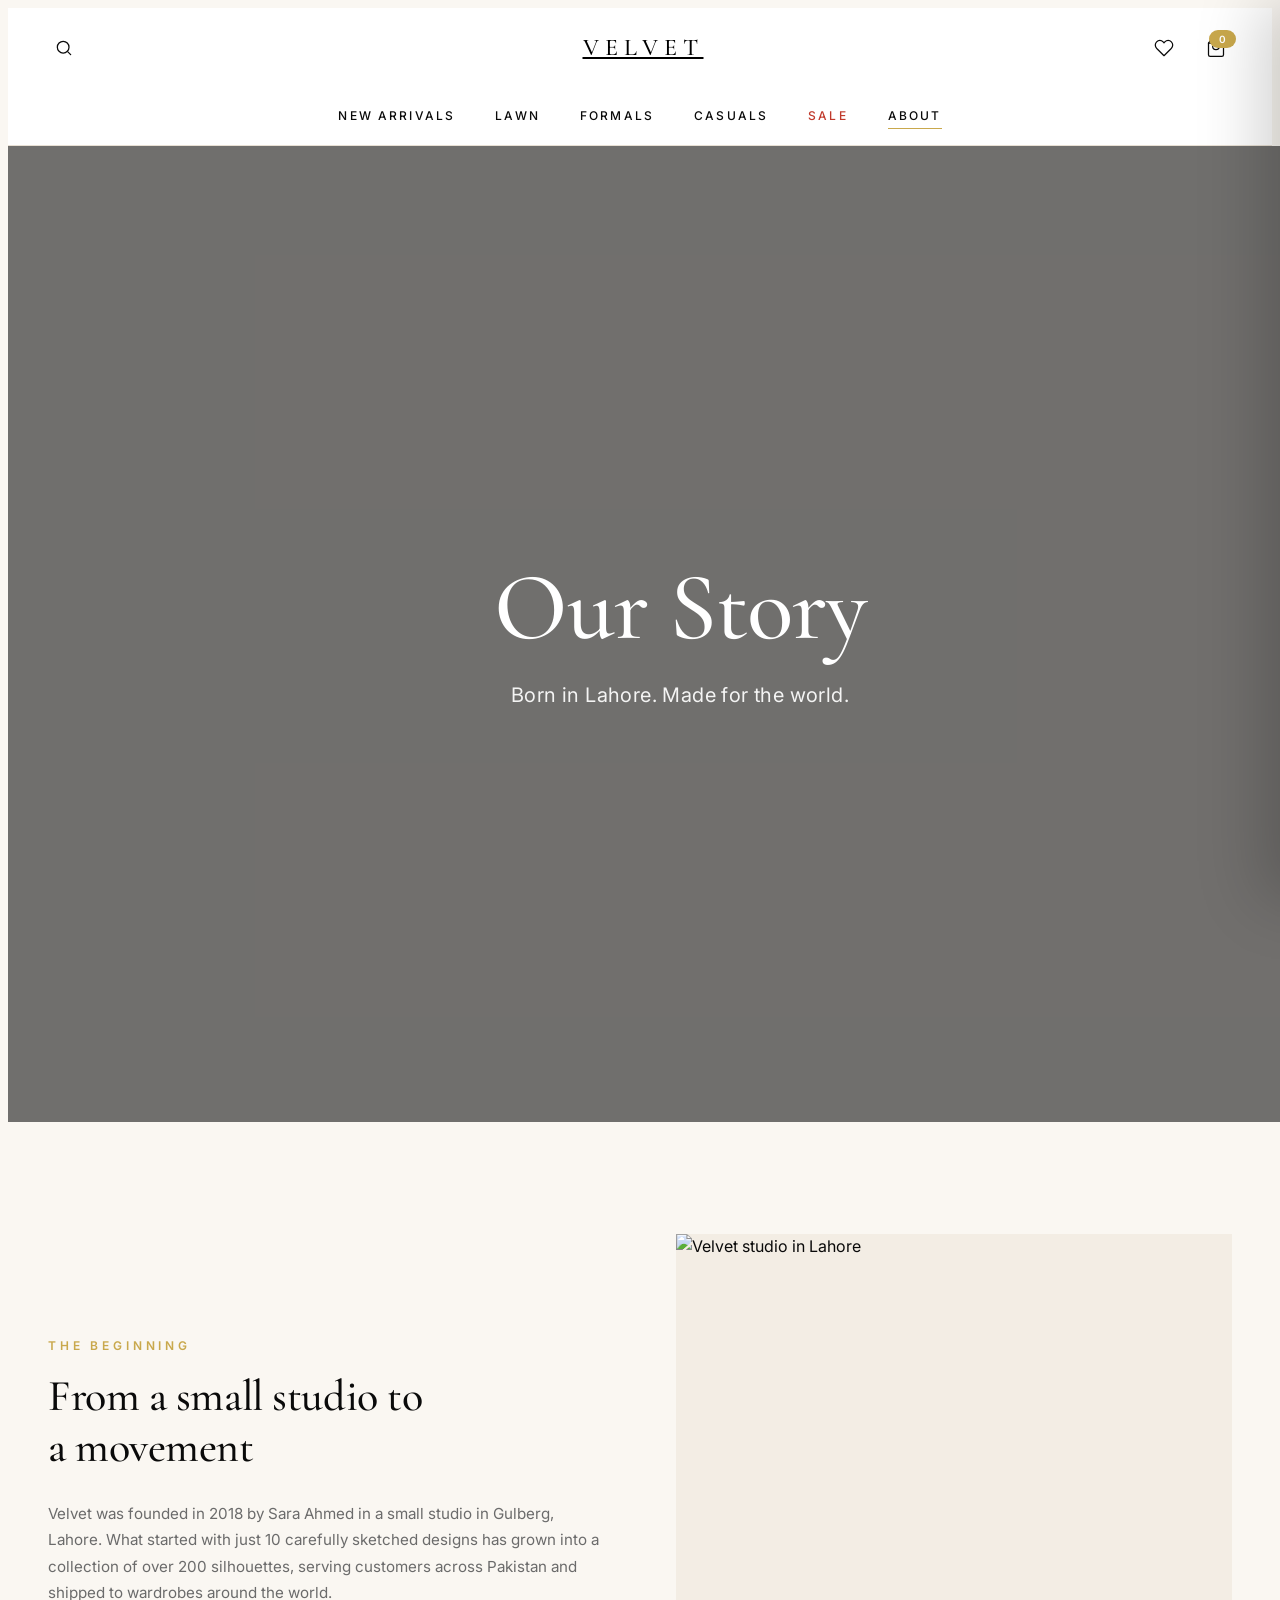
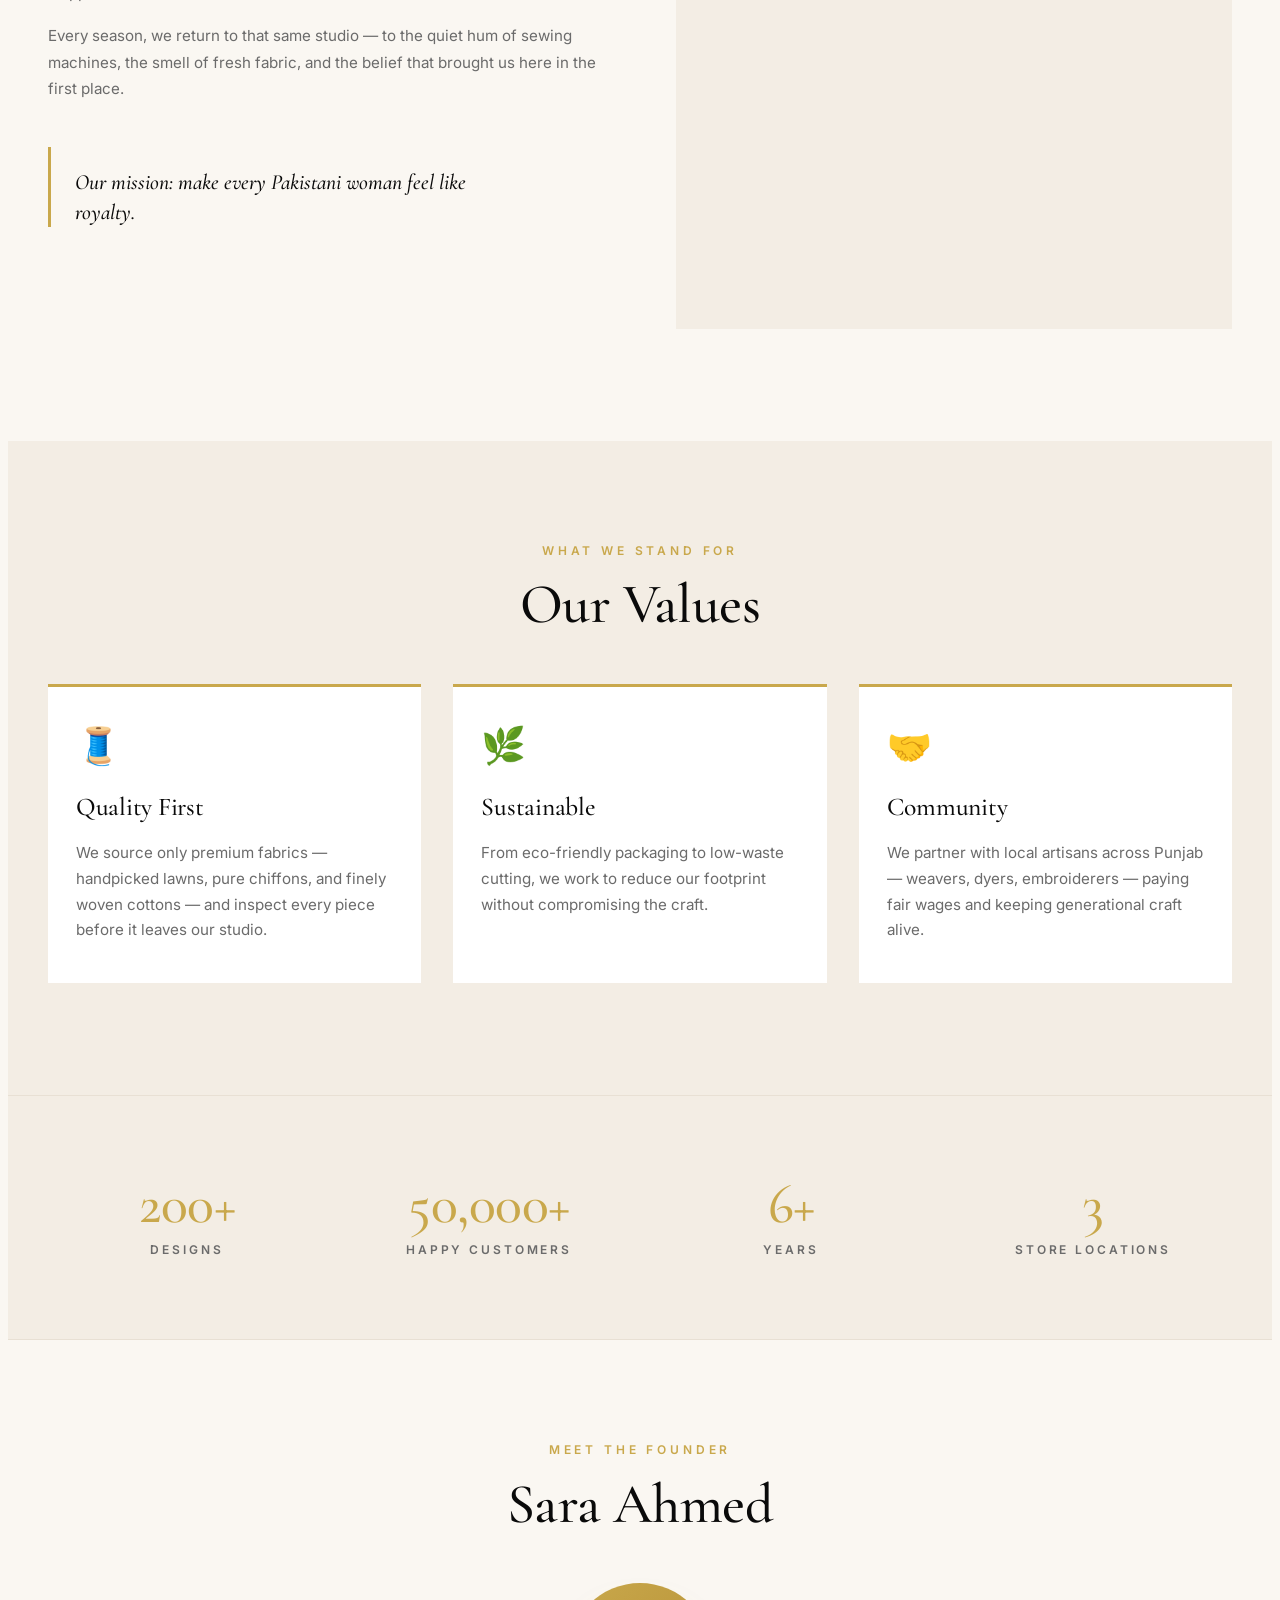
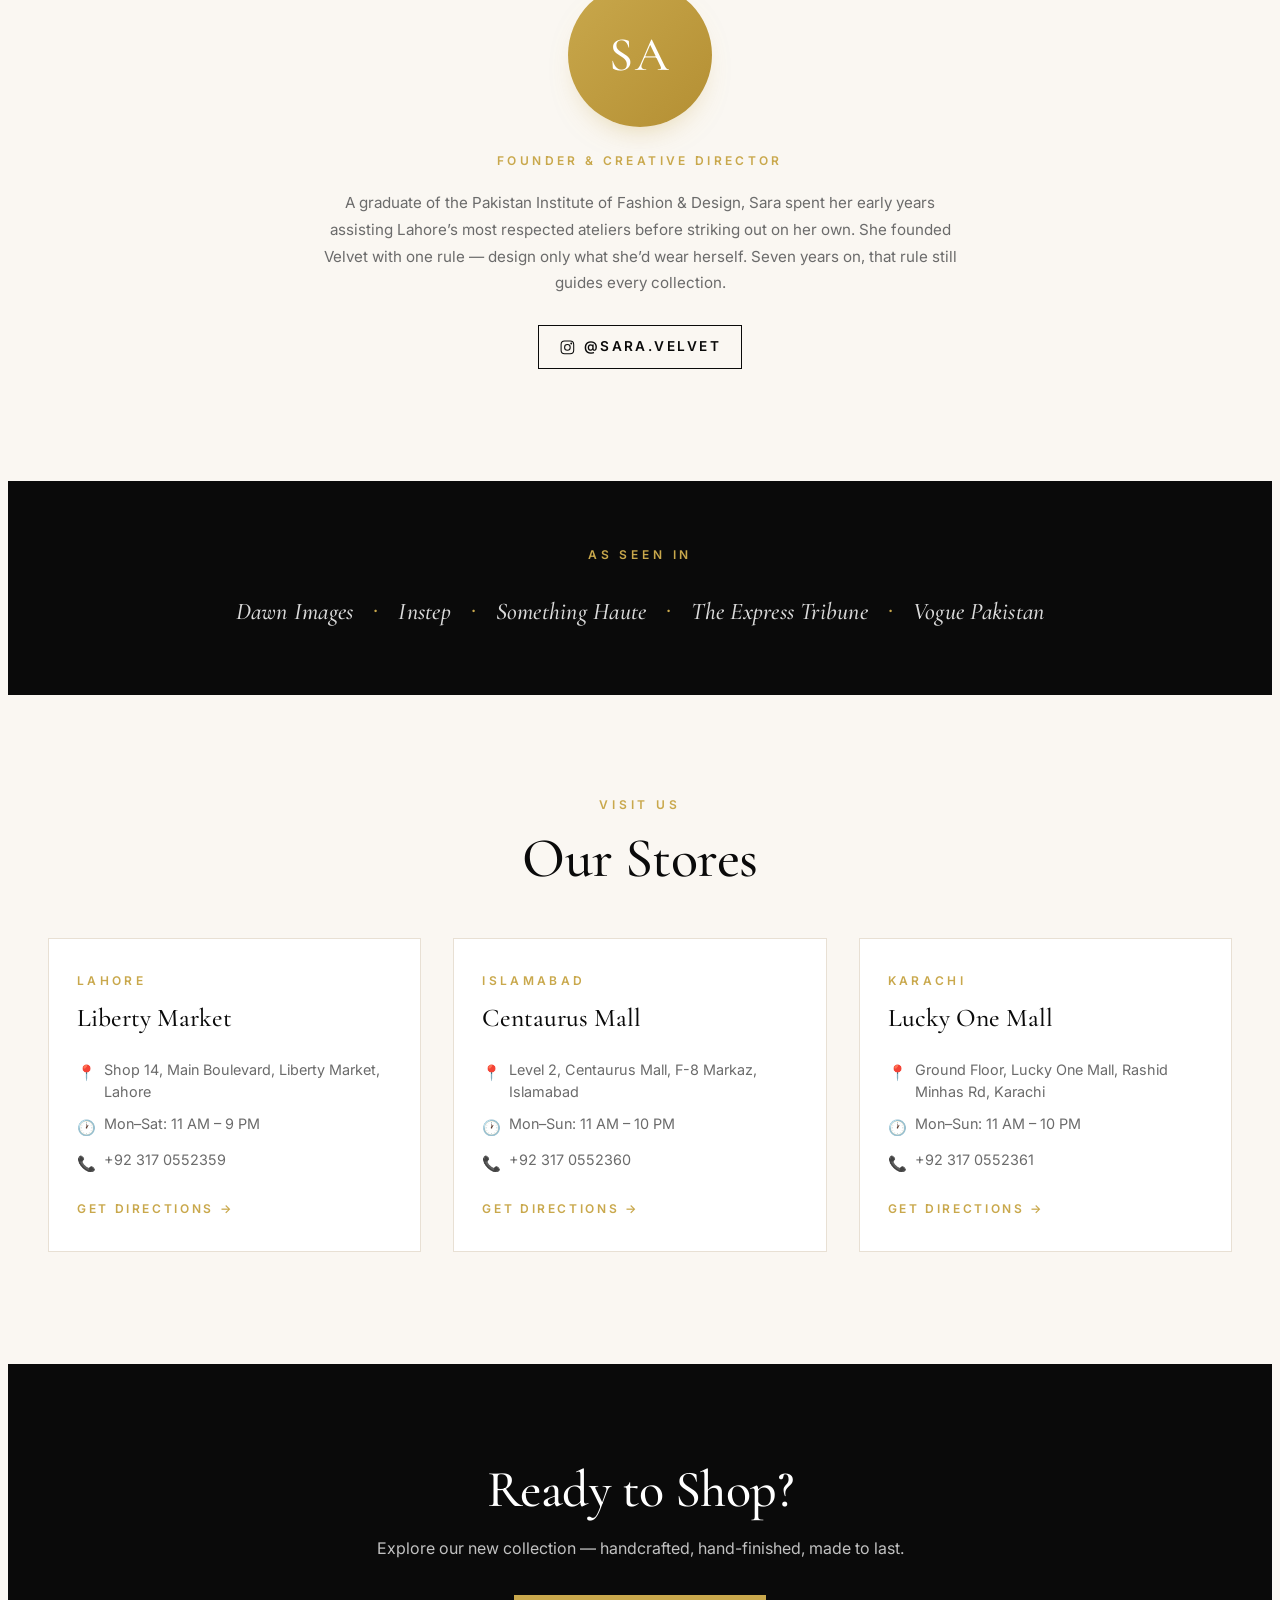
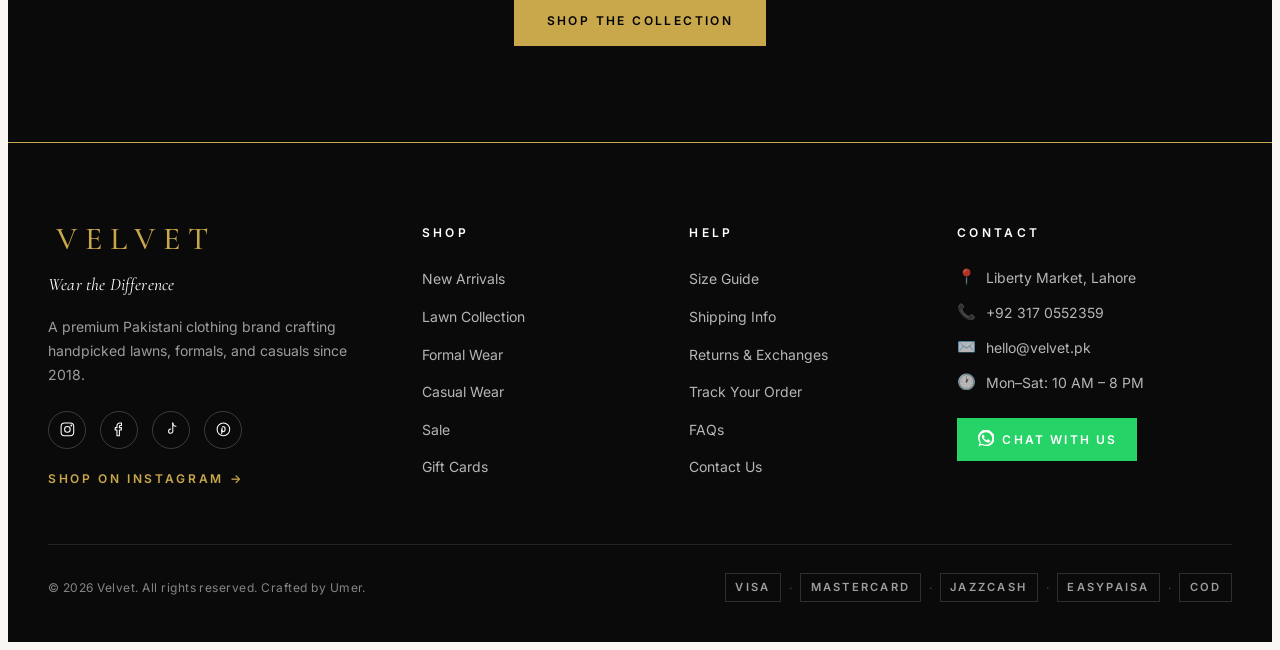
==== commit be2bc16c: "fix: canonical URLs" ====
--- a/about.html
+++ b/about.html
@@ -7,12 +7,12 @@
   <title>About | Velvet</title>
   <meta name="description" content="The story behind Velvet — handcrafted luxury Pakistani clothing made with intention." />
 
-  <link rel="canonical" href="https://velvet-demo.vercel.app/about.html" />
+  <link rel="canonical" href="https://demo-ecommerce-website-project.vercel.app/about.html" />
 
   <meta property="og:type" content="website" />
   <meta property="og:title" content="About | Velvet" />
   <meta property="og:description" content="The story behind Velvet — handcrafted luxury Pakistani clothing made with intention. Founded in Lahore, 2018." />
-  <meta property="og:url" content="https://velvet-demo.vercel.app/about.html" />
+  <meta property="og:url" content="https://demo-ecommerce-website-project.vercel.app/about.html" />
   <meta property="og:image" content="https://images.unsplash.com/photo-1558769132-cb1aea458c5e?auto=format&fit=crop&w=1200&q=80" />
 
   <meta name="twitter:card" content="summary_large_image" />
--- a/styles.css
+++ b/styles.css
@@ -2508,7 +2508,7 @@
 
 @media (min-width: 960px) {
   .velvet-pd__layout {
-    grid-template-columns: 55% 45%;
+    grid-template-columns: minmax(0, 11fr) minmax(0, 9fr);
     gap: 3.5rem;
     align-items: start;
   }
@@ -4684,3 +4684,640 @@
   text-transform: uppercase;
   color: var(--accent-gold);
 }
+
+/* ============================================
+   CART DRAWER + OVERLAY
+   ============================================ */
+
+body.velvet-lock {
+  overflow: hidden;
+}
+
+.velvet-drawer-overlay {
+  position: fixed;
+  inset: 0;
+  background-color: rgba(10, 10, 10, 0.55);
+  opacity: 0;
+  visibility: hidden;
+  transition: opacity 0.3s ease, visibility 0.3s ease;
+  z-index: 1000;
+}
+
+.velvet-drawer-overlay.is-visible {
+  opacity: 1;
+  visibility: visible;
+}
+
+.velvet-cart-drawer {
+  position: fixed;
+  top: 0;
+  right: 0;
+  height: 100vh;
+  height: 100dvh;
+  width: 420px;
+  max-width: 100%;
+  background-color: #ffffff;
+  z-index: 1001;
+  display: flex;
+  flex-direction: column;
+  transform: translateX(100%);
+  transition: transform 0.35s cubic-bezier(0.4, 0, 0.2, 1);
+  box-shadow: -20px 0 60px rgba(0, 0, 0, 0.18);
+  outline: none;
+}
+
+.velvet-cart-drawer.is-open {
+  transform: translateX(0);
+}
+
+@media (max-width: 480px) {
+  .velvet-cart-drawer {
+    width: 100%;
+  }
+}
+
+.velvet-cart-drawer__head {
+  display: flex;
+  align-items: center;
+  justify-content: space-between;
+  padding: 1.5rem 1.5rem 1.25rem;
+  border-bottom: 1px solid var(--border);
+  flex-shrink: 0;
+}
+
+.velvet-cart-drawer__title {
+  font-family: 'Cormorant Garamond', serif;
+  font-size: 1.5rem;
+  font-weight: 500;
+  letter-spacing: 0.01em;
+  margin: 0;
+  color: var(--text-primary);
+}
+
+.velvet-cart-drawer__count {
+  font-family: 'Inter', sans-serif;
+  font-size: 0.85rem;
+  font-weight: 500;
+  color: var(--text-secondary);
+  margin-left: 0.35rem;
+}
+
+.velvet-cart-drawer__close {
+  background: transparent;
+  border: none;
+  cursor: pointer;
+  color: var(--text-primary);
+  display: inline-flex;
+  align-items: center;
+  justify-content: center;
+  width: 2rem;
+  height: 2rem;
+  padding: 0;
+  transition: color 0.2s ease;
+}
+
+.velvet-cart-drawer__close:hover {
+  color: var(--accent-gold);
+}
+
+.velvet-cart-drawer__close svg {
+  width: 1.25rem;
+  height: 1.25rem;
+}
+
+.velvet-cart-drawer__body {
+  flex: 1 1 auto;
+  overflow-y: auto;
+  padding: 1.25rem 1.5rem;
+}
+
+.velvet-cart-drawer__foot {
+  border-top: 1px solid var(--border);
+  padding: 1.25rem 1.5rem 1.5rem;
+  flex-shrink: 0;
+  background-color: #ffffff;
+}
+
+.velvet-cart-drawer__subtotal {
+  display: flex;
+  justify-content: space-between;
+  align-items: baseline;
+  font-family: 'Inter', sans-serif;
+  font-size: 0.95rem;
+  font-weight: 600;
+  color: var(--text-primary);
+  letter-spacing: 0.04em;
+  text-transform: uppercase;
+}
+
+.velvet-cart-drawer__note {
+  font-size: 0.75rem;
+  color: var(--text-secondary);
+  margin: 0.5rem 0 1rem;
+}
+
+.velvet-cart-drawer__actions {
+  display: grid;
+  grid-template-columns: 1fr 1fr;
+  gap: 0.75rem;
+}
+
+.velvet-cart-drawer__actions .velvet-btn {
+  padding: 0.85rem 1rem;
+  font-size: 0.7rem;
+  width: 100%;
+}
+
+.velvet-cart-drawer__demo {
+  margin: 0.75rem 0 0;
+  font-size: 0.75rem;
+  color: var(--accent-gold);
+  text-align: center;
+}
+
+.velvet-btn--outline-dark {
+  background-color: transparent;
+  color: #000;
+  border-color: #000;
+}
+
+.velvet-btn--outline-dark:hover {
+  background-color: #000;
+  color: #fff;
+}
+
+/* Cart items */
+.velvet-cart-item {
+  display: grid;
+  grid-template-columns: 80px 1fr;
+  gap: 1rem;
+  padding: 1rem 0;
+  border-bottom: 1px solid var(--border);
+}
+
+.velvet-cart-item:first-child {
+  padding-top: 0;
+}
+
+.velvet-cart-item:last-child {
+  border-bottom: none;
+}
+
+.velvet-cart-item__image-wrap {
+  width: 80px;
+  height: 100px;
+  overflow: hidden;
+  background-color: var(--bg-secondary);
+}
+
+.velvet-cart-item__image {
+  width: 100%;
+  height: 100%;
+  object-fit: cover;
+  display: block;
+}
+
+.velvet-cart-item__body {
+  display: flex;
+  flex-direction: column;
+  justify-content: space-between;
+  min-width: 0;
+}
+
+.velvet-cart-item__head {
+  display: flex;
+  justify-content: space-between;
+  align-items: flex-start;
+  gap: 0.5rem;
+}
+
+.velvet-cart-item__name {
+  font-family: 'Cormorant Garamond', serif;
+  font-size: 1.05rem;
+  font-weight: 500;
+  margin: 0;
+  line-height: 1.3;
+  color: var(--text-primary);
+}
+
+.velvet-cart-item__remove {
+  background: transparent;
+  border: none;
+  cursor: pointer;
+  color: var(--text-secondary);
+  padding: 0;
+  display: inline-flex;
+  align-items: center;
+  transition: color 0.2s ease;
+  flex-shrink: 0;
+}
+
+.velvet-cart-item__remove:hover {
+  color: #c0392b;
+}
+
+.velvet-cart-item__remove svg {
+  width: 1rem;
+  height: 1rem;
+}
+
+.velvet-cart-item__size {
+  font-size: 0.75rem;
+  color: var(--text-secondary);
+  margin-top: 0.15rem;
+  display: inline-block;
+}
+
+.velvet-cart-item__foot {
+  display: flex;
+  justify-content: space-between;
+  align-items: center;
+  margin-top: 0.5rem;
+}
+
+.velvet-cart-item__qty {
+  display: inline-flex;
+  align-items: center;
+  border: 1px solid var(--border);
+}
+
+.velvet-cart-item__qty button {
+  background: transparent;
+  border: none;
+  cursor: pointer;
+  width: 1.75rem;
+  height: 1.75rem;
+  font-size: 1rem;
+  color: var(--text-primary);
+  display: inline-flex;
+  align-items: center;
+  justify-content: center;
+  transition: background-color 0.2s ease;
+}
+
+.velvet-cart-item__qty button:hover {
+  background-color: var(--bg-secondary);
+}
+
+.velvet-cart-item__qty span {
+  min-width: 1.5rem;
+  text-align: center;
+  font-size: 0.85rem;
+  font-weight: 500;
+}
+
+.velvet-cart-item__price {
+  font-family: 'Inter', sans-serif;
+  font-size: 0.9rem;
+  font-weight: 600;
+  color: var(--text-primary);
+}
+
+/* Empty state */
+.velvet-cart-empty {
+  display: flex;
+  flex-direction: column;
+  align-items: center;
+  justify-content: center;
+  text-align: center;
+  padding: 3rem 1rem;
+  color: var(--text-secondary);
+  height: 100%;
+}
+
+.velvet-cart-empty svg {
+  width: 3rem;
+  height: 3rem;
+  color: var(--text-secondary);
+  opacity: 0.5;
+  margin-bottom: 1rem;
+}
+
+.velvet-cart-empty p {
+  font-size: 0.95rem;
+  margin: 0 0 1.5rem;
+}
+
+.velvet-cart-empty__cta {
+  margin-top: 0.5rem;
+}
+
+/* ============================================
+   MODAL (wishlist + quickview + size guide)
+   ============================================ */
+
+.velvet-modal {
+  position: fixed;
+  inset: 0;
+  background-color: rgba(10, 10, 10, 0.55);
+  z-index: 1100;
+  display: flex;
+  align-items: center;
+  justify-content: center;
+  padding: 1.5rem;
+  opacity: 0;
+  transition: opacity 0.28s ease;
+}
+
+.velvet-modal.is-open {
+  opacity: 1;
+}
+
+.velvet-modal[hidden] {
+  display: none;
+}
+
+.velvet-modal__card {
+  background-color: #ffffff;
+  width: 100%;
+  max-width: 440px;
+  max-height: 85vh;
+  display: flex;
+  flex-direction: column;
+  position: relative;
+  transform: translateY(20px);
+  transition: transform 0.28s ease;
+  box-shadow: 0 30px 60px rgba(0, 0, 0, 0.25);
+}
+
+.velvet-modal.is-open .velvet-modal__card {
+  transform: translateY(0);
+}
+
+.velvet-modal__card--wide {
+  max-width: 880px;
+}
+
+.velvet-modal__head {
+  display: flex;
+  align-items: center;
+  justify-content: space-between;
+  padding: 1.25rem 1.5rem;
+  border-bottom: 1px solid var(--border);
+  flex-shrink: 0;
+}
+
+.velvet-modal__title {
+  font-family: 'Cormorant Garamond', serif;
+  font-size: 1.4rem;
+  font-weight: 500;
+  margin: 0;
+}
+
+.velvet-modal__close {
+  background: transparent;
+  border: none;
+  cursor: pointer;
+  color: var(--text-primary);
+  display: inline-flex;
+  align-items: center;
+  justify-content: center;
+  width: 2rem;
+  height: 2rem;
+  padding: 0;
+  transition: color 0.2s ease;
+  position: absolute;
+  top: 0.85rem;
+  right: 0.85rem;
+  z-index: 2;
+}
+
+.velvet-modal__card .velvet-modal__head + .velvet-modal__body {
+  /* When there is a head bar, the close button inside it is the one shown */
+}
+
+.velvet-modal__head .velvet-modal__close {
+  position: static;
+}
+
+.velvet-modal__close:hover {
+  color: var(--accent-gold);
+}
+
+.velvet-modal__close svg {
+  width: 1.25rem;
+  height: 1.25rem;
+}
+
+.velvet-modal__body {
+  flex: 1 1 auto;
+  overflow-y: auto;
+  padding: 1.25rem 1.5rem;
+}
+
+/* Wishlist items */
+.velvet-wishlist-empty {
+  display: flex;
+  flex-direction: column;
+  align-items: center;
+  text-align: center;
+  padding: 2.5rem 1rem;
+  color: var(--text-secondary);
+}
+
+.velvet-wishlist-empty svg {
+  width: 3rem;
+  height: 3rem;
+  opacity: 0.5;
+  margin-bottom: 1rem;
+}
+
+.velvet-wishlist-empty p {
+  font-size: 0.95rem;
+  margin: 0 0 1.5rem;
+}
+
+.velvet-wishlist-item {
+  display: grid;
+  grid-template-columns: 90px 1fr;
+  gap: 1rem;
+  padding: 1rem 0;
+  border-bottom: 1px solid var(--border);
+}
+
+.velvet-wishlist-item:first-child { padding-top: 0; }
+.velvet-wishlist-item:last-child { border-bottom: none; }
+
+.velvet-wishlist-item__image-wrap {
+  width: 90px;
+  height: 110px;
+  overflow: hidden;
+  background-color: var(--bg-secondary);
+}
+
+.velvet-wishlist-item__image {
+  width: 100%;
+  height: 100%;
+  object-fit: cover;
+  display: block;
+}
+
+.velvet-wishlist-item__body {
+  display: flex;
+  flex-direction: column;
+  gap: 0.25rem;
+}
+
+.velvet-wishlist-item__category {
+  font-size: 0.7rem;
+  letter-spacing: 0.18em;
+  text-transform: uppercase;
+  color: var(--text-secondary);
+}
+
+.velvet-wishlist-item__name {
+  font-family: 'Cormorant Garamond', serif;
+  font-size: 1.1rem;
+  font-weight: 500;
+  margin: 0;
+}
+
+.velvet-wishlist-item__price {
+  font-size: 0.9rem;
+  font-weight: 600;
+}
+
+.velvet-wishlist-item__actions {
+  display: flex;
+  gap: 0.75rem;
+  align-items: center;
+  margin-top: 0.5rem;
+  flex-wrap: wrap;
+}
+
+.velvet-wishlist-item__actions .velvet-btn {
+  padding: 0.6rem 1rem;
+  font-size: 0.7rem;
+}
+
+.velvet-wishlist-item__remove {
+  background: transparent;
+  border: none;
+  cursor: pointer;
+  font-family: 'Inter', sans-serif;
+  font-size: 0.75rem;
+  letter-spacing: 0.12em;
+  text-transform: uppercase;
+  color: var(--text-secondary);
+  text-decoration: underline;
+  padding: 0;
+}
+
+.velvet-wishlist-item__remove:hover {
+  color: #c0392b;
+}
+
+.velvet-cart-badge--wishlist {
+  background-color: #c0392b;
+}
+
+.velvet-cart-badge--wishlist.is-empty {
+  display: none;
+}
+
+/* Quick view */
+.velvet-quickview {
+  display: grid;
+  grid-template-columns: 1fr 1fr;
+  gap: 1.5rem;
+}
+
+@media (max-width: 720px) {
+  .velvet-quickview {
+    grid-template-columns: 1fr;
+  }
+}
+
+.velvet-quickview__image-wrap {
+  background-color: var(--bg-secondary);
+  overflow: hidden;
+  aspect-ratio: 4 / 5;
+}
+
+.velvet-quickview__image {
+  width: 100%;
+  height: 100%;
+  object-fit: cover;
+  display: block;
+}
+
+.velvet-quickview__info {
+  display: flex;
+  flex-direction: column;
+  gap: 0.75rem;
+  padding: 0.5rem 0;
+}
+
+.velvet-quickview__category {
+  font-size: 0.7rem;
+  letter-spacing: 0.2em;
+  text-transform: uppercase;
+  color: var(--text-secondary);
+}
+
+.velvet-quickview__name {
+  font-family: 'Cormorant Garamond', serif;
+  font-size: 1.6rem;
+  font-weight: 500;
+  margin: 0;
+}
+
+.velvet-quickview__price {
+  font-size: 1.1rem;
+  font-weight: 600;
+}
+
+.velvet-quickview__desc {
+  font-size: 0.9rem;
+  color: var(--text-secondary);
+  line-height: 1.6;
+}
+
+.velvet-quickview__field {
+  display: flex;
+  flex-direction: column;
+  gap: 0.5rem;
+}
+
+.velvet-quickview__label {
+  font-size: 0.7rem;
+  letter-spacing: 0.18em;
+  text-transform: uppercase;
+  color: var(--text-primary);
+  font-weight: 600;
+}
+
+.velvet-quickview__sizes {
+  display: flex;
+  gap: 0.5rem;
+  flex-wrap: wrap;
+}
+
+.velvet-quickview__size {
+  min-width: 2.5rem;
+  padding: 0.5rem 0.75rem;
+  background: transparent;
+  border: 1px solid var(--border);
+  font-family: 'Inter', sans-serif;
+  font-size: 0.8rem;
+  font-weight: 500;
+  cursor: pointer;
+  transition: background-color 0.2s ease, color 0.2s ease, border-color 0.2s ease;
+}
+
+.velvet-quickview__size.is-selected {
+  background-color: #000;
+  color: #fff;
+  border-color: #000;
+}
+
+.velvet-quickview__actions {
+  display: flex;
+  gap: 0.75rem;
+  margin-top: 0.5rem;
+  flex-wrap: wrap;
+}
+
+.velvet-quickview__actions .velvet-btn {
+  flex: 1 1 auto;
+}
